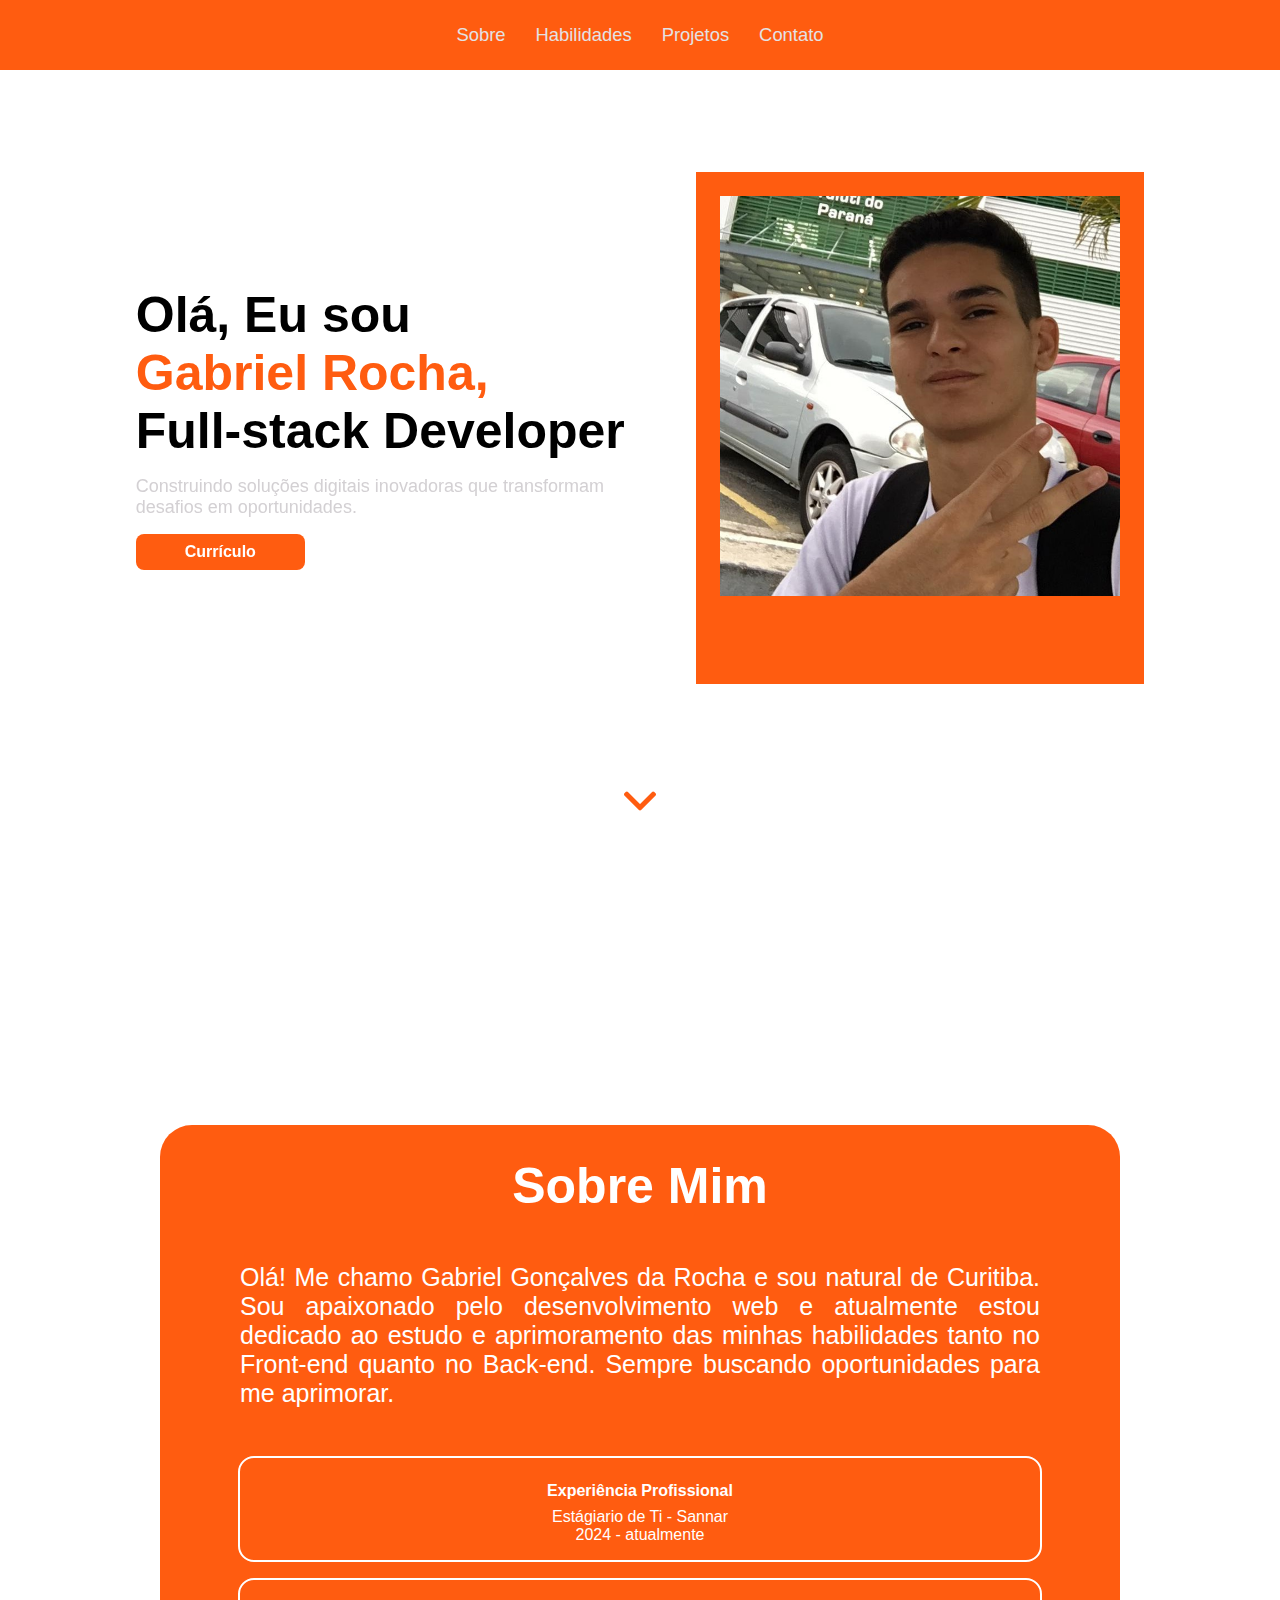
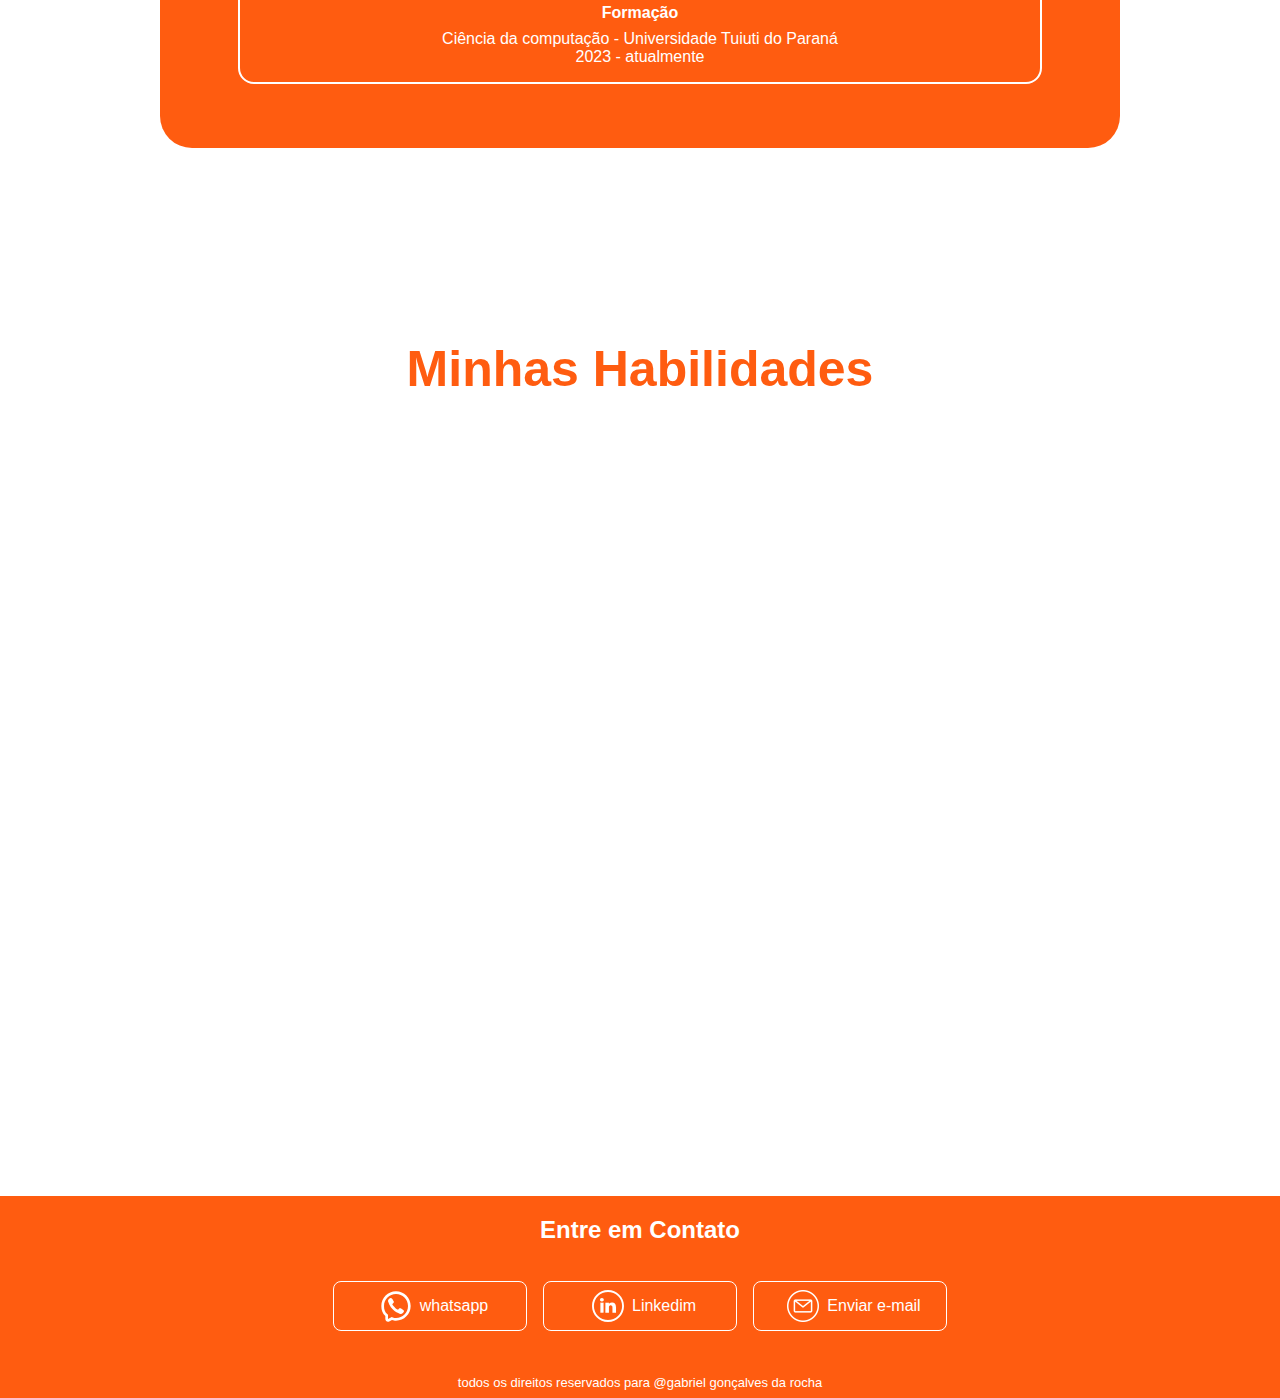
==== index.html @ 9dc2e562 "ajustes da div works-and-scholl" ====
<!DOCTYPE html>
<html lang="en">

<head>
  <meta charset="UTF-8" />
  <meta http-equiv="X-UA-Compatible" content="IE=edge" />
  <meta name="viewport" content="width=device-width, initial-scale=1.0" />

  <title>Gabriel Gonçalves da Rocha</title>
  <link rel="stylesheet" href="style.css" />
  <link href="https://unpkg.com/aos@2.3.1/dist/aos.css" rel="stylesheet">

</head>

<body>
  <header id="header" >
    <nav class="nav-bar">
      <div class="nav-list">
        <ul>
          <li class="nav-item"><a href="#about-container" class="nav-link"> Sobre </a></li>
          <li class="nav-item"><a href="#skils" class="nav-link"> Habilidades</a></li>
          <li class="nav-item"><a href="#myProjects" class="nav-link"> Projetos</a></li>
          <li class="nav-item"><a href="#contact" class="nav-link"> Contato</a></li>

        </ul>
      </div>

      <div class="mobile-menu-icon">
        <button onclick="menuShow()">
          <div class="mobile-menu-3lines">
            <div class="line1"></div>
            <div class="line2"></div>
            <div class="line3"></div>
          </div>
        </button>
      </div>
    </nav>

    <div class="mobile-menu">

      <ul>
        <li class="nav-item"><a href="#about-container" class="nav-link"> Sobre </a></li>
        <li class="nav-item"><a href="#skils" class="nav-link"> Habilidades</a></li>
        <li class="nav-item"><a href="#myProjects" class="nav-link"> Projetos</a></li>
        <li class="nav-item"><a href="#contact" class="nav-link"> Contato</a></li>

      </ul>
    </div>
  </header>

  <section class="apresentation">


    <div class="apresentation-text " data-aos="fade-right" data-aos-duration="3000">

      <div>
        <h1 class="hello">Olá, Eu sou</h1>
        <h1 class="name"> Gabriel Rocha,</h1>
        <h1 class="developer"> Full-stack Developer</h1>
        <div class="description">
          <p>
            Construindo soluções digitais inovadoras que transformam desafios em oportunidades.
          </p>
        </div>
        <a href="public/utils/Gabriel Gonçalves da Rocha.pdf" download="Gabriel Gonçalves da Rocha - Currículo.pdf">
        <button type="button" class="button-cv">Currículo </button>
        </a>
      </div>



    </div>

    <div class="apresentation-image" data-aos="fade-left" data-aos-duration="3000">
      <div class="picture-frame">
        <div class="frame">
        </div>
        <div class="picture">
          <img src="public/utils/foto.jpg" alt="minhaFoto">

        </div>
      </div>
    </div>


  </section>
  <div class="arrow-down">
    <span class="arrow">
      <a href="#about-container"> <img src="public/utils/arrow.png" alt="flecha baixo"></a>
    </span>
  </div>

  <section>

    <a name="about-container"></a>

    <div class="about-container">
      <div class="description-about">
        <h1>Sobre Mim</h1>

        <P>
          Olá! Me chamo Gabriel Gonçalves da Rocha e sou natural de Curitiba. Sou apaixonado pelo desenvolvimento web e
          atualmente estou dedicado ao estudo e aprimoramento das minhas habilidades tanto no Front-end quanto no
          Back-end. Sempre buscando oportunidades para me aprimorar.
        </P>



      </div>
      <div class="work-and-school-container">
        <div class="work-and-school">
          <h4>Experiência Profissional</h4>
          <p>Estágiario de Ti - Sannar</p>
          <p>2024 - atualmente</p>

        </div>
        <div class="work-and-school">
          <h4>Formação</h4>
          <p>Ciência da computação - Universidade Tuiuti do Paraná</p>
          <p>2023 - atualmente</p>
        </div>
      </div>
    </div>


  </section>

  <section class="skils-section">

    <h1>Minhas Habilidades</h1>
    <a name="skils"></a>

    <div class="skiks-container" data-aos="fade-up" data-aos-duration="3000">

      <div class="row">

        <div class="skils-card ">
          <img class="skils-img" src="public/htm-logo.svg" alt="imagem html">
          <p>
            HTML
          </p>
        </div>
        <div class="skils-card">
          <img class="skils-img" src="public/css-logo.svg" alt="imagem css">
          <p>
            CSS
          </p>
        </div>
        <div class="skils-card">
          <img class="skils-img" src="public/git-logo.svg" alt="imagem git">
          <p>
            GIT
          </p>
        </div>
      </div>
      <div class="row-more">
        <div class="skils-card">
          <img class="skils-img" src="public/bootstrap.svg" alt="imagem bootstrap">
          <p>
            BOOTSTRAP
          </p>
        </div>
        <div class="skils-card">
          <img class="skils-img" src="public/react.svg" alt="imagem react">
          <p>
            REACT
          </p>
        </div>
        <div class="skils-card">
          <img class="skils-img" src="public/aql.svg" alt="imagem sql">
          <p>
            SQL
          </p>
        </div>
        <div class="skils-card">
          <img class="skils-img" src="public/nextjs.svg" alt="imagem nextjs">
          <p>
            NEXTJS
          </p>
        </div>
      </div>
      <div class="row">
        <div class="skils-card">
          <img class="skils-img" src="public/node.svg" alt="imagem node">
          <p>
            NODE
          </p>
        </div>
        <div class="skils-card">
          <img class="skils-img" src="public/javascript.svg" alt="imagem javascript">
          <p>
            JAVASCRIPT
          </p>
        </div>
        <div class="skils-card">
          <img class="skils-img" src="public/typescript-logo.svg" alt="imagem typescript">
          <p>
            TYPESCRIPT
          </p>
        </div>

      </div>
    </div>

  </section>
  <a name="myProjects"></a>

  <section id="sectionProject" class="projects-section"  data-aos="fade-up" data-aos-duration="3000">
    <h1>Meus Projetos</h1>
  
  </section>

  <section class="contact-section">
    <div class="title-contact">
      <a name="contact"></a>

      <h2>Entre em Contato</h2>
    </div>
    <div class="contact-container">
  
        <div class="button-contact">
          <img class="contatc-img" src="public/contact/whatsapp.svg" alt="whatsapp logo">
          <a target="_blank" href="https://web.whatsapp.com/send?phone=5541997300357">whatsapp</a>

        </div>
        <div class="button-contact">
          <img class="contatc-img" src="public/contact/linkedim.svg" alt="linkedim logo">
          <a target="_blank" href="https://www.linkedin.com/in/gabriel-gon%C3%A7alves-da-rocha-64a01a272/">Linkedim</a>

        </div>
        <div class="button-contact">
          <img class="contatc-img" src="public/contact/email.png" alt="email logo">
          <a target="_blank" href="mailto:gabrielgrocha2023@gmail.com.br">Enviar e-mail</a>

        </div>
    </div>
  </section>


  <foote class="footer">
      <p>todos os direitos reservados para @gabriel gonçalves da rocha</p>


    </footer>

    <script src="./script.js"></script>
    <script src="https://unpkg.com/aos@2.3.1/dist/aos.js"></script>
    <script>
      AOS.init();
    </script>
    </div>
</body>

</html>
---- style.css ----
:root {
  --primary-color-orange: #ff5c10;
  --second-color-white: #fff;
  --thirty-color-gray: #e4e2e4;
  --fourth-color-black: #000000;
}

* {
  padding: 0;
  margin: 0;
}

body {
  background-color: var(--second-color-white);
  font-family: "Roboto", sans-serif;
  display: flex;
  flex-direction: column;
  justify-content: center;
}

header {
  background-color: var(--primary-color-orange);
}
.nav-bar {
  display: flex;
  justify-content: center;
  padding: 1.5rem 6rem;
}

.nav-list {
  display: flex;
  align-items: center;
}

.nav-list ul {
  display: flex;
  justify-content: center;
  list-style: none;
}

.nav-item {
  margin: 0 15px;
}

.nav-link {
  text-decoration: none;
  font-size: 1.15rem;
  color: var(--thirty-color-gray);
  font-weight: 400;
  transition: 0.5s;
}

.nav-link:hover {
  color: var(--second-color-white);
}

.mobile-menu-icon {
  display: none;
}

.mobile-menu {
  display: none;
  position: absolute;
  background-color: var(--primary-color-orange);
  width: 100%;
  z-index: 1;
}

.mobile-menu-3lines {
  cursor: pointer;
}

.mobile-menu-3lines div {
  width: 32px;
  height: 2px;
  background: var(--thirty-color-gray);
  margin: 8px;
  transition: 0.3s;
}

@media screen and (max-width: 850px) {
  .nav-bar {
    padding: 1.5rem 4rem;
  }
  .nav-item {
    display: none;
  }
  .login-button {
    display: none;
  }
  .mobile-menu-icon {
    display: block;
  }
  .mobile-menu-icon button {
    background-color: transparent;
    border: none;
    cursor: pointer;
  }
  .mobile-menu ul {
    display: flex;
    flex-direction: column;
    text-align: center;
    justify-content: center;
    padding-bottom: 1rem;
  }
  .mobile-menu .nav-item {
    display: block;
    padding-top: 1.2rem;
  }
  .mobile-menu .login-button {
    display: block;
    padding: 1rem 2rem;
  }
  .mobile-menu .login-button button {
    width: 100%;
  }
  .open {
    display: block;
  }
}

.apresentation {
  height: 75vh;
  display: flex;
  justify-content: space-around;
  padding: 20px;
  margin: 0 5rem;
}

.apresentation-text {
  display: flex;
  flex-direction: column;
  justify-content: center;
  align-items: center;
  color: var(--fourth-color-black);
}

.hello {
  font-size: 80px;
}

.name {
  font-size: 80px;
  color: var(--primary-color-orange);
}

.developer {
  font-size: 80px;
}

.description {
  margin-top: 1rem;
  width: 100%;
  color: #d3d0d3;
  font-size: large;
  
}

.button-cv {
  padding: 0.5rem 3rem;
  border-radius: 0.5rem;
  color: var(--second-color-white);
  background-color: var(--primary-color-orange);
  transition: 0.5s;
  margin-top: 1rem;
  font-size: medium;
  font-weight: bold;
  border: 1px solid transparent;
}

.button-cv:hover {
  background-color: var(--second-color-white);
  color: var(--primary-color-orange);
  border: 1px solid var(--primary-color-orange);
}

.apresentation-image {
  display: flex;
  justify-content: center;
}
.picture-frame {
  display: flex;
  flex-direction: column;
  justify-content: center;
  align-items: center;
}

.frame {
  background-color: var(--primary-color-orange);
  height: 37rem;
  width: 33rem;
}

.picture {
  height: 30rem;
  width: 30rem;
  position: absolute;
  background-color: var(--second-color-white);
  z-index: 0;
  margin-bottom: 4rem;
}

.picture > img {
  width: 100%;
  height: 100%; /* A altura da imagem é ajustada automaticamente */

}

.arrow-down {
  width: 100%;
  height: 20vh;
  text-align: center;
}

.arrow {
  color: var(--primary-color-orange);
  padding: 1rem;
  border-radius: 50%;
  animation-name: arrowdown;
  position: relative;
  animation-duration: 1s;
  animation-timing-function: ease-in-out;
  animation-iteration-count: infinite;
  animation-direction: alternate;
}

@keyframes arrowdown {
  0% {
    top: 0px;
  }
  100% {
    top: 20px;
  }
}

.arrow > a > img {
  width: 32px;
}

.about-container {
  display: flex;
  flex-direction: column;
  justify-content: center;
  align-items: center;
  background-color: var(--primary-color-orange);
  margin: 10rem;
  border-radius: 2rem;
}

.description-about {
  display: flex;
  flex-direction: column;
  height: 50%;
  font-size: 25px;
  color: var(--second-color-white);
}

.description-about > h1 {
  padding: 2rem 0;
  text-align: center;
}

.description-about > p {
  padding: 1rem 5rem;
  text-align: justify;
}

.work-and-school-container {
  display: flex;
  width: 100%;
  padding: 1rem;
  margin: 1rem 0 2rem 0;
  justify-content: space-evenly;
  align-items: center;
}

.work-and-school {
  border: 2px solid var(--second-color-white);
  padding: 1rem;
  border-radius: 1rem;
  color: var(--second-color-white);
  width: 40%;
}

.work-and-school > h4 {
  text-align: center;
  padding: 0.5rem;
}

.work-and-school > p {
  text-align: center;
}


.skils-section {
  display: flex;
  flex-direction: column;
  justify-content: center;
  align-items: center;
  font-size: 25px;
  margin-top: 2rem;
}

.skils-section > h1 {
  color: var(--primary-color-orange);
}
.skiks-container {
  display: flex;
  padding: 3rem;
  flex-direction: column;
  justify-content: center;
  align-items: center;
  margin-right: 5rem;
  margin-top: 1rem;
}

.row {
  display: flex;
  margin-left: 5rem;
}

.row-more {
  display: flex;
  margin-left: 5rem;
}

.skils-card {
  color: var(--primary-color-orange);
  border-radius: 1rem;
  margin: 1rem;
  padding: 1rem;
  display: flex;
  width: 15rem;
  border: 1px solid var(--primary-color-orange);
  font-weight: bold;
  align-items: center;
  justify-content: center;
}
.skils-img {
  margin-right: 0.5rem;
  width: 64px;
}

.projects-section {
  margin: 10rem;
  display: flex;
  flex-direction: column;
  align-items: center;
}

.projects-section > h1 {
  color: var(--primary-color-orange);
  font-size: 35px;
}

.container-projects-wrap {
  display: flex;
  justify-content: center;
  flex-wrap: wrap;
  margin: 1rem 5rem;
}

.projects-container {
  display: flex;
  justify-content: center;
  align-items: center;
  margin: 2rem;
    border: 1px solid var(--primary-color-orange);
    border-radius: 1rem;

}
.card-project {
  height: 30rem;
  width: 25rem;
  flex-direction: column;
  display: flex;
  justify-content: space-around;
  align-items: center;
}

.container-img-project {
  background-color: #ff5c10;
  border-radius: 1rem;
  min-height: 40%;
  max-height: 40%;
  width: 90%;
  display: flex;
  justify-content: center;
  align-items: center;

}
.container-img-project > img {
  width: 97%;
  height: 97%;
  border-radius:1rem ;
}

.project-description {
  display: flex;
  flex-direction: column;
  justify-content: center;
  align-items: center;
  text-align: center;
}

.project-description > p {
  padding: 1rem 1.5rem;
  text-align: justify;

}

.button-container {
  display: flex;
}

.button-project {
  padding: 0.5rem 1rem;
  width: 5rem;
  white-space: nowrap;
  margin: 0.5rem;
  color: var(--second-color-white);
  background-color: var(--primary-color-orange);
  border-radius: 0.5rem;
  transition: 0.5s;
  border: 1px solid transparent;
}

.button-project:hover {
  background-color: var(--second-color-white);
  border: 1px solid var(--primary-color-orange);
  color: var(--primary-color-orange);
}

.contact-section {
  background-color: var(--primary-color-orange);
  height: 19vh;
  display: flex;
  flex-direction: column;
  justify-content: space-evenly;
  align-items: center;
}

.title-contact {
  color: var(--second-color-white);
}

.contact-container {
  display: flex;
  margin: 0.5rem 0;
}

.contatc-img {
  width: 32px;
  margin: 0 0.5rem;
}

.button-contact {
  display: flex;
  align-items: center;
  justify-content: center;
  padding: 0.5rem 1rem;
  width: 10rem;
  margin: 0.5rem;
  border-radius: 0.5rem;
  transition: 0.5s;
  border: 1px solid var(--second-color-white);
}

.button-contact > a {
  color: var(--second-color-white);
  font-size: medium;
  text-decoration: none;
}
.button-contact > a:hover {
  color: var(--second-color-white);
  text-decoration: underline;
}

.footer {
  color: var(--second-color-white);
  font-size: small;
  background-color: var(--primary-color-orange);
  text-align: center;
}
.footer > p {
  margin: 0.5rem;
}

@media (max-width: 1550px) {
  .hello {
    font-size: 50px;
  }

  .name {
    font-size: 50px;
  }

  .developer {
    font-size: 50px;
  }
  .description {
    width: 30rem;
  }

  .frame {
    height: 32rem;
    width: 28rem;
  }

  .picture {
    height: 25rem;
    width: 25rem;
  }
}

@media (max-width: 1400px) {
  .work-and-school-container {
    flex-direction: column;
  }
  .work-and-school {
    margin: 0 5rem 1rem 5rem;
    width: 80%;
  }

  .skils-card {
    width: 12rem;
    font-size: 25px;
  }
  .skils-img {
    width: 32px;
  }
}

@media (max-width: 1250px) {
  .hello {
    font-size: 40px;
  }

  .name {
    font-size: 40px;
  }

  .developer {
    font-size: 40px;
  }
  .description {
    width: 25rem;
  }

  .frame {
    height: 27rem;
    width: 23rem;
  }

  .picture {
    height: 20rem;
    width: 20rem;
  }

  .button_cv {
    padding: 0.5rem 2rem;
  }
  .skiks-container {
    padding: 0.5rem;
  }

  .skils-card {
    width: 10rem;
    font-size: 20px;
  }
  .skils-img {
    width: 32px;
  }
  .projects-section {
    margin: 10rem 2rem;
  }
}

@media (max-width: 1050px) {
  .frame {
    height: 22rem;
    width: 18rem;
  }

  .picture {
    height: 15rem;
    width: 15rem;
  }

  .hello {
    font-size: 30px;
  }

  .name {
    font-size: 30px;
  }

  .developer {
    font-size: 30px;
  }

  .description {
    font-size: 15px;
    width: 19rem;
  }

  .description-about > p {
    font-size: 20px;
  }

  .skiks-container {
    padding: 0;
  }
  .skils-card {
    width: 8rem;
    font-size: 15px;
  }
  .skils-img {
    width: 32px;
  }
}

@media (max-width: 850px) {
  .apresentation {
    flex-direction: column-reverse;
    justify-content: flex-end;
    align-items: center;
  }
  .apresentation-image {
    margin-bottom: 3rem;
    margin-left: 0rem;
  }
  .apresentation-text {
    text-align: center;
  }

  .frame {
    height: 22rem;
    width: 18rem;
  }

  .picture {
    height: 15rem;
    width: 15rem;
  }

  .hello {
    font-size: 40px;
  }

  .name {
    font-size: 40px;
  }

  .developer {
    font-size: 40px;
  }

  .description {
    width: 25rem;
  }

  .description-about {
    font-size: 18px;
  }

  .about-container {
    margin: 3rem;
  }

  .skiks-container {
    margin-right: 0;
    width: 80%;
    flex-direction: row;
  }
  .row {
    flex-direction: column;
    margin: 0;
  }

  .row-more {
    flex-direction: column;
    margin: 0;
  }
}

@media (max-width: 650px) {
  .description-about > p {
    font-size: 15px;
  }

  .work-and-school > p {
    font-size: 15px;
  }
  .skils-section > h1 {
    font-size: 25px;
  }

  .skils-card {
    width: 6rem;
    font-size: 12px;
  }

  .container-projects-wrap {
    margin: 0;
  }

  .contact-section {
    height: auto;
  }

  .title-contact {
    margin-top: 1rem;

    color: var(--second-color-white);
  }
  .contact-container {
    flex-direction: column;
  }
}

@media (max-width: 500px) {
  .frame {
    height: 19rem;
    width: 15rem;
  }

  .picture {
    height: 12rem;
    width: 12rem;
  }

  .hello {
    font-size: 30px;
  }

  .name {
    font-size: 30px;
  }

  .developer {
    font-size: 30px;
  }

  .description-about > p {
    padding: 1rem 2rem;
  }

  .work-and-school {
    margin: 0 1rem 1rem 1rem;
  }
  .work-and-school > p {
    font-size: 12px;
  }
  .work-and-school > h4 {
    font-size: 12px;
  }
  .skiks-container {
    padding: 0;
    flex-direction: column;
  }
  .skils-card {
    justify-content: flex-start;
    margin: 0.5rem;
    width: 15rem;
    font-size: 15px;
  }
  .skils-img {
    width: 32px;
  }
  
  .projects-section > h1 {
    font-size: 25px;
  }
  
  .projects-container {
    margin: 1rem;
    height: 35rem;

  }
  .project-description  {
    margin: 0.5rem;
  }
  .project-description > p {
    font-size: 15px;

  }
  .card-project {
    height: 20rem;
    width: 15rem;
  }


  .button-container {
    flex-direction: column;
  }

  .button-project {
    width: 10rem;
    white-space: normal;
  }
}

@media (max-width: 420px) {
  .apresentation {
    height: 75vh;
  }
  .apresentation-image {
    margin-bottom: 3rem;
    margin-left: 0rem;
  }

  .frame {
    height: 17rem;
    width: 13rem;
  }

  .picture {
    height: 10rem;
    width: 10rem;
  }

  .hello {
    font-size: 20px;
  }

  .name {
    font-size: 20px;
  }

  .developer {
    font-size: 20px;
  }

  .description {
    font-size: small;
    width: 15rem;
  }

  .button_cv {
    padding: 0.5rem 1rem;
  }
  .description-about > p {
    padding: 1rem 2rem;
    font-size: 10px;
  }
  .description-about > h1 {
    font-size: 20px;
    padding: 1rem 0 0.5rem 0;
  }
  .work-and-school-container {
    margin: 0;
  }
  .work-and-school {
    margin: 0 1rem 1rem 1rem;
    width: 70%;
  }
  .work-and-school > p {
    font-size: 10px;
  }
  .work-and-school > h4 {
    font-size: 12px;
  }

  .skils-section > h1 {
    font-size: 20px;
  }
  .skils-card {
    margin: 0.5rem 0.8rem;
    width: 10rem;
    font-size: 15px;
  }
}

@media (min-height: 700px) and (max-width: 480px) {
  .apresentation {
    justify-content: center;
  }
}

/* Estilos para a barra de rolagem */
::-webkit-scrollbar {
  width: 10px; /* Largura da barra de rolagem */
}

/* Estilo da trilha da barra de rolagem */
::-webkit-scrollbar-track {
  background: transparent; /* Cor de fundo da trilha */
}

/* Estilo do botão (alça) da barra de rolagem */
::-webkit-scrollbar-thumb {
  background: var(--primary-color-orange); /* Cor do botão da barra de rolagem */
}
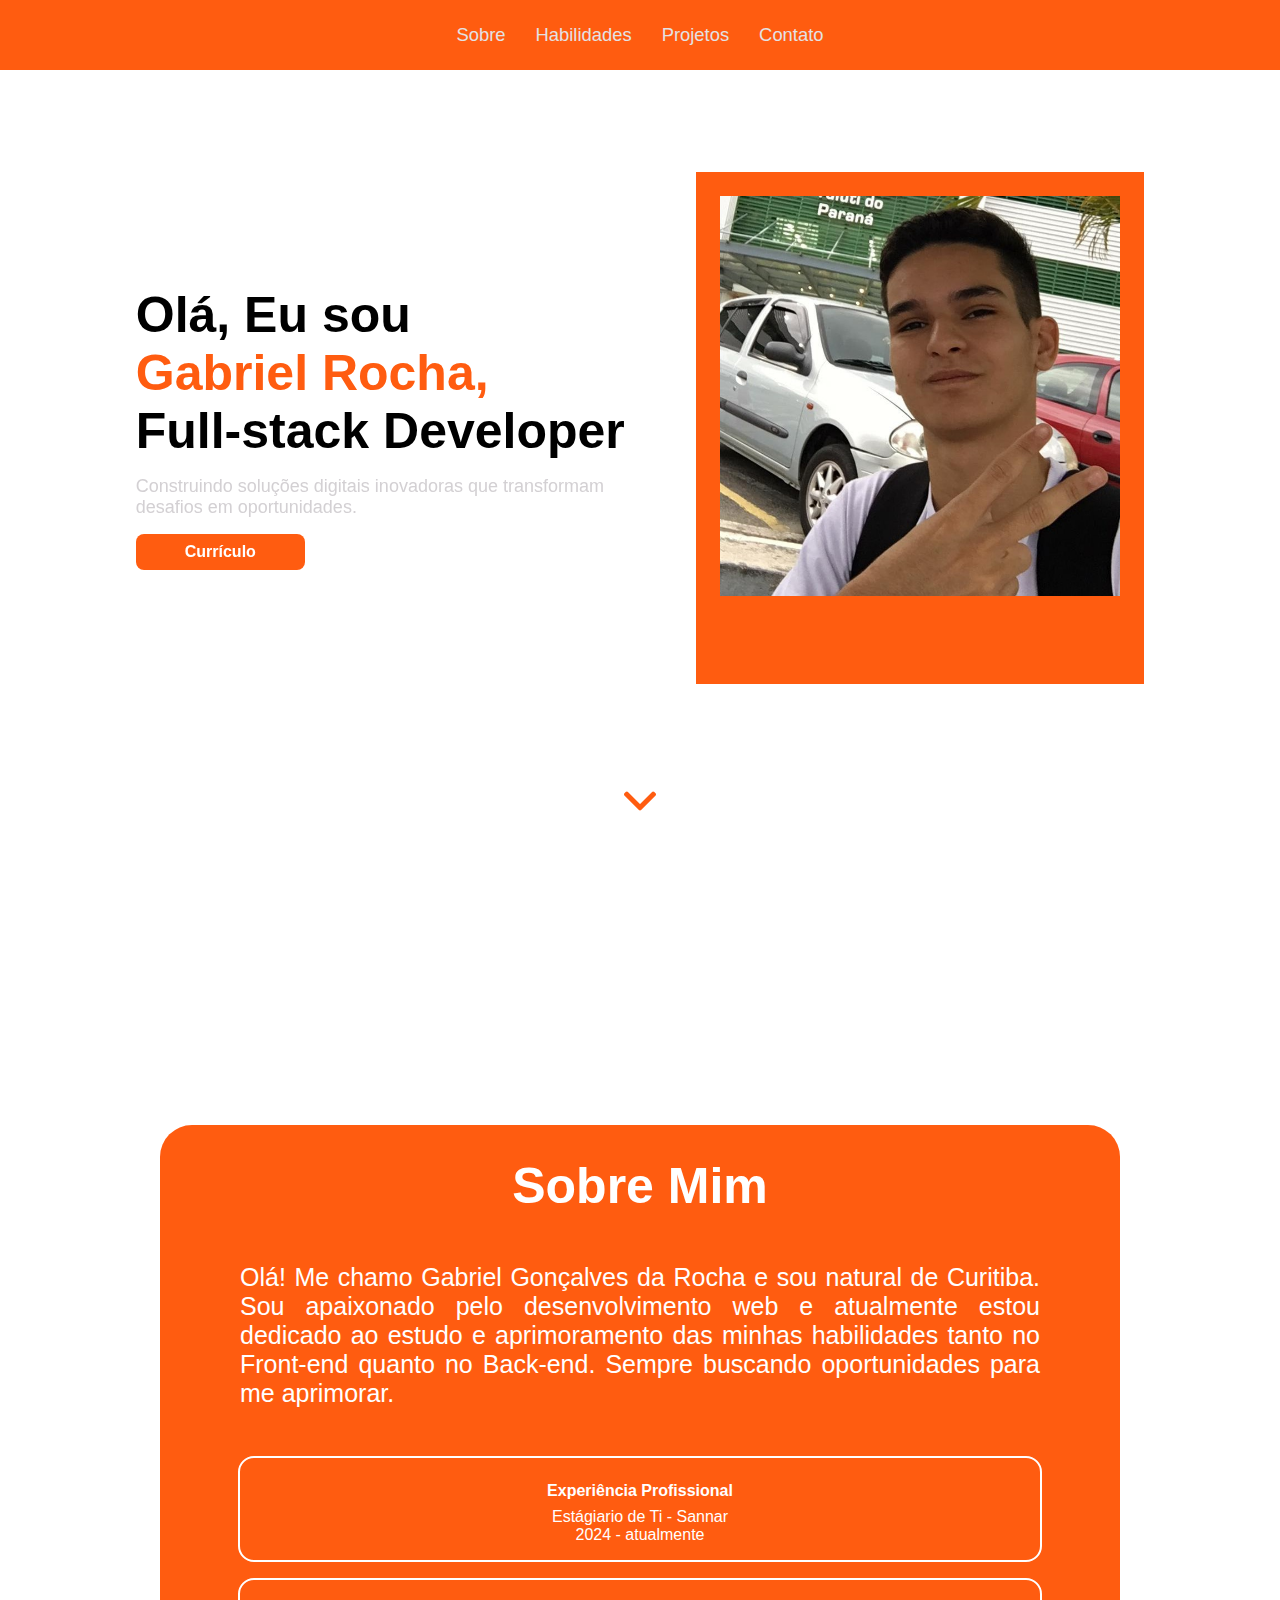
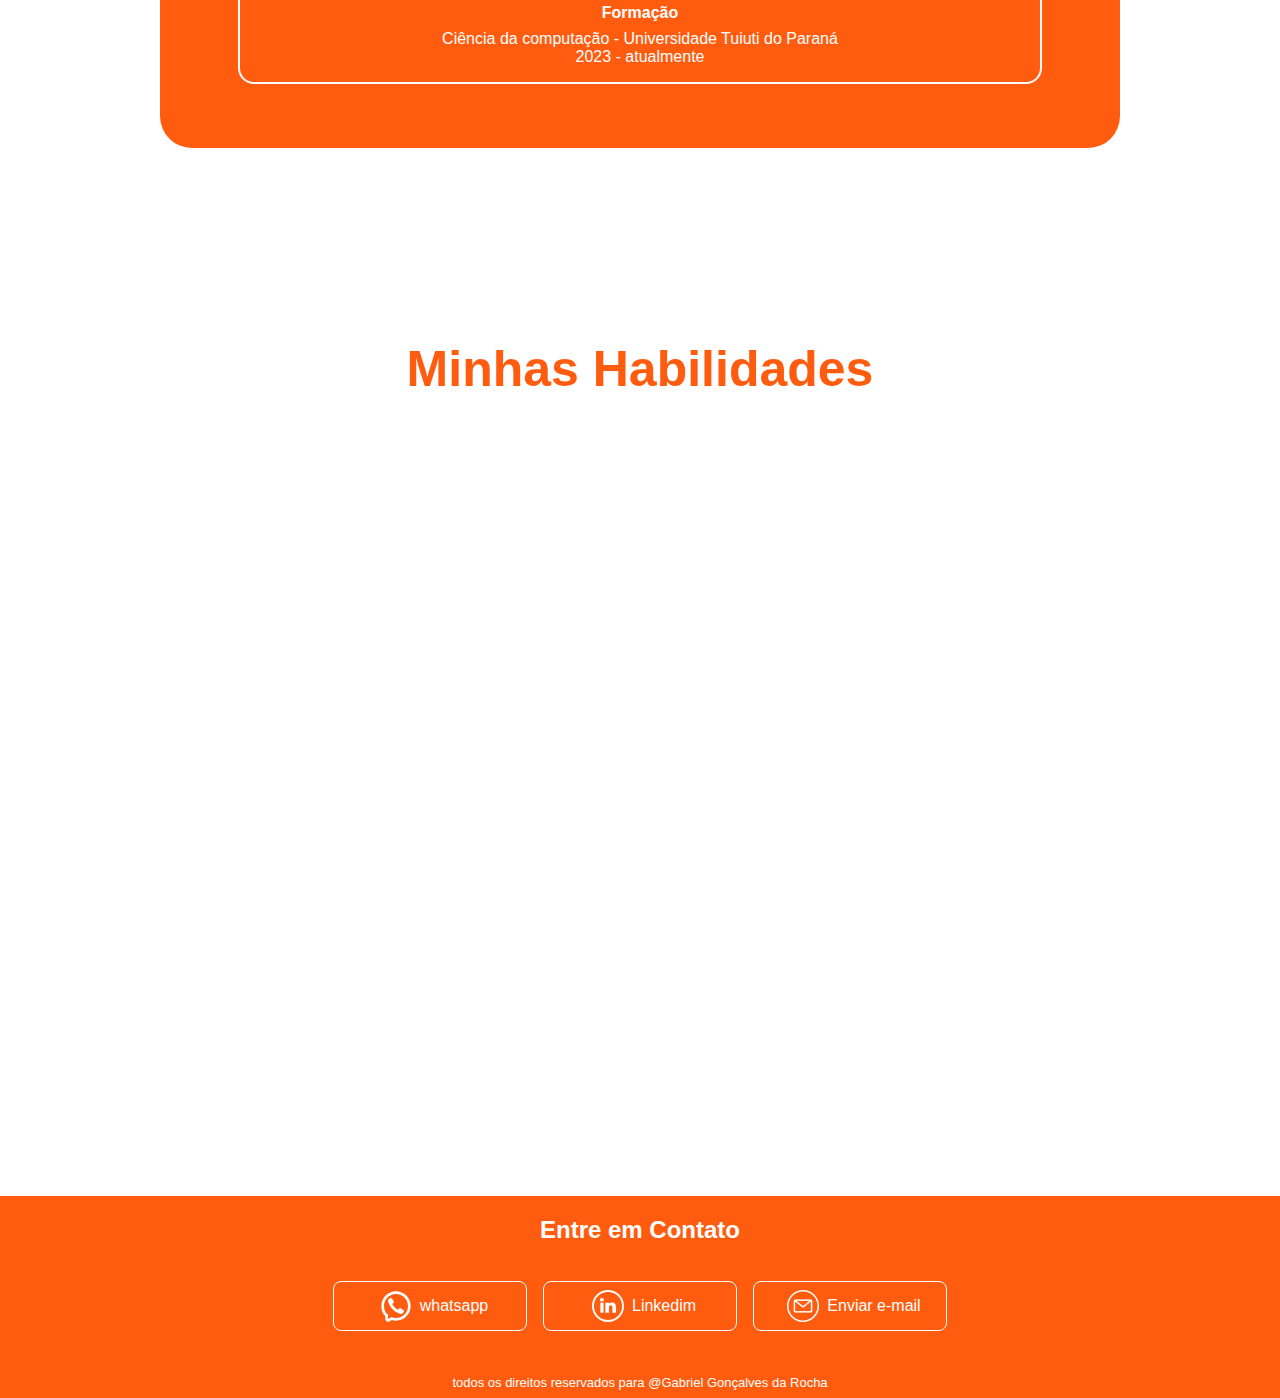
==== commit 0c01226d: "ajustes footer" ====
--- a/index.html
+++ b/index.html
@@ -238,7 +238,7 @@
 
 
   <foote class="footer">
-      <p>todos os direitos reservados para @gabriel gonçalves da rocha</p>
+      <p>todos os direitos reservados para @Gabriel Gonçalves da Rocha</p>
 
 
     </footer>
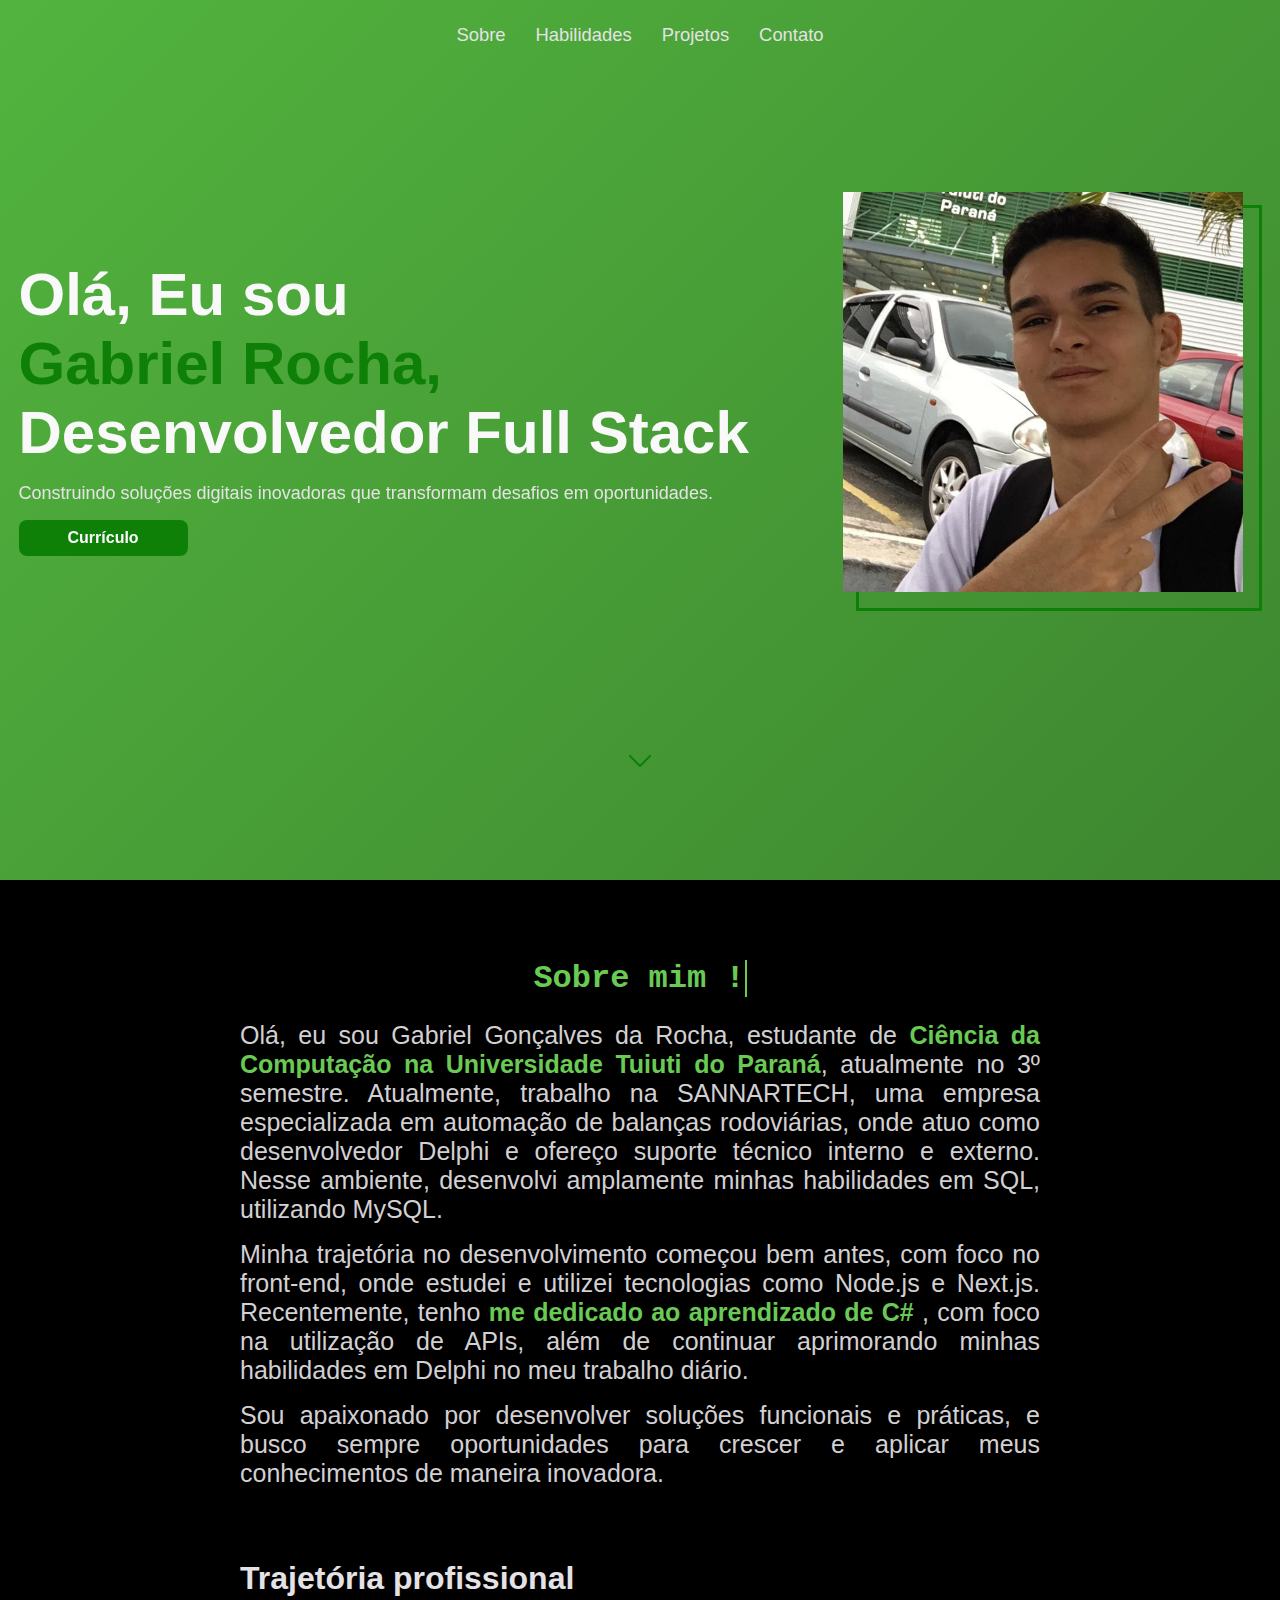
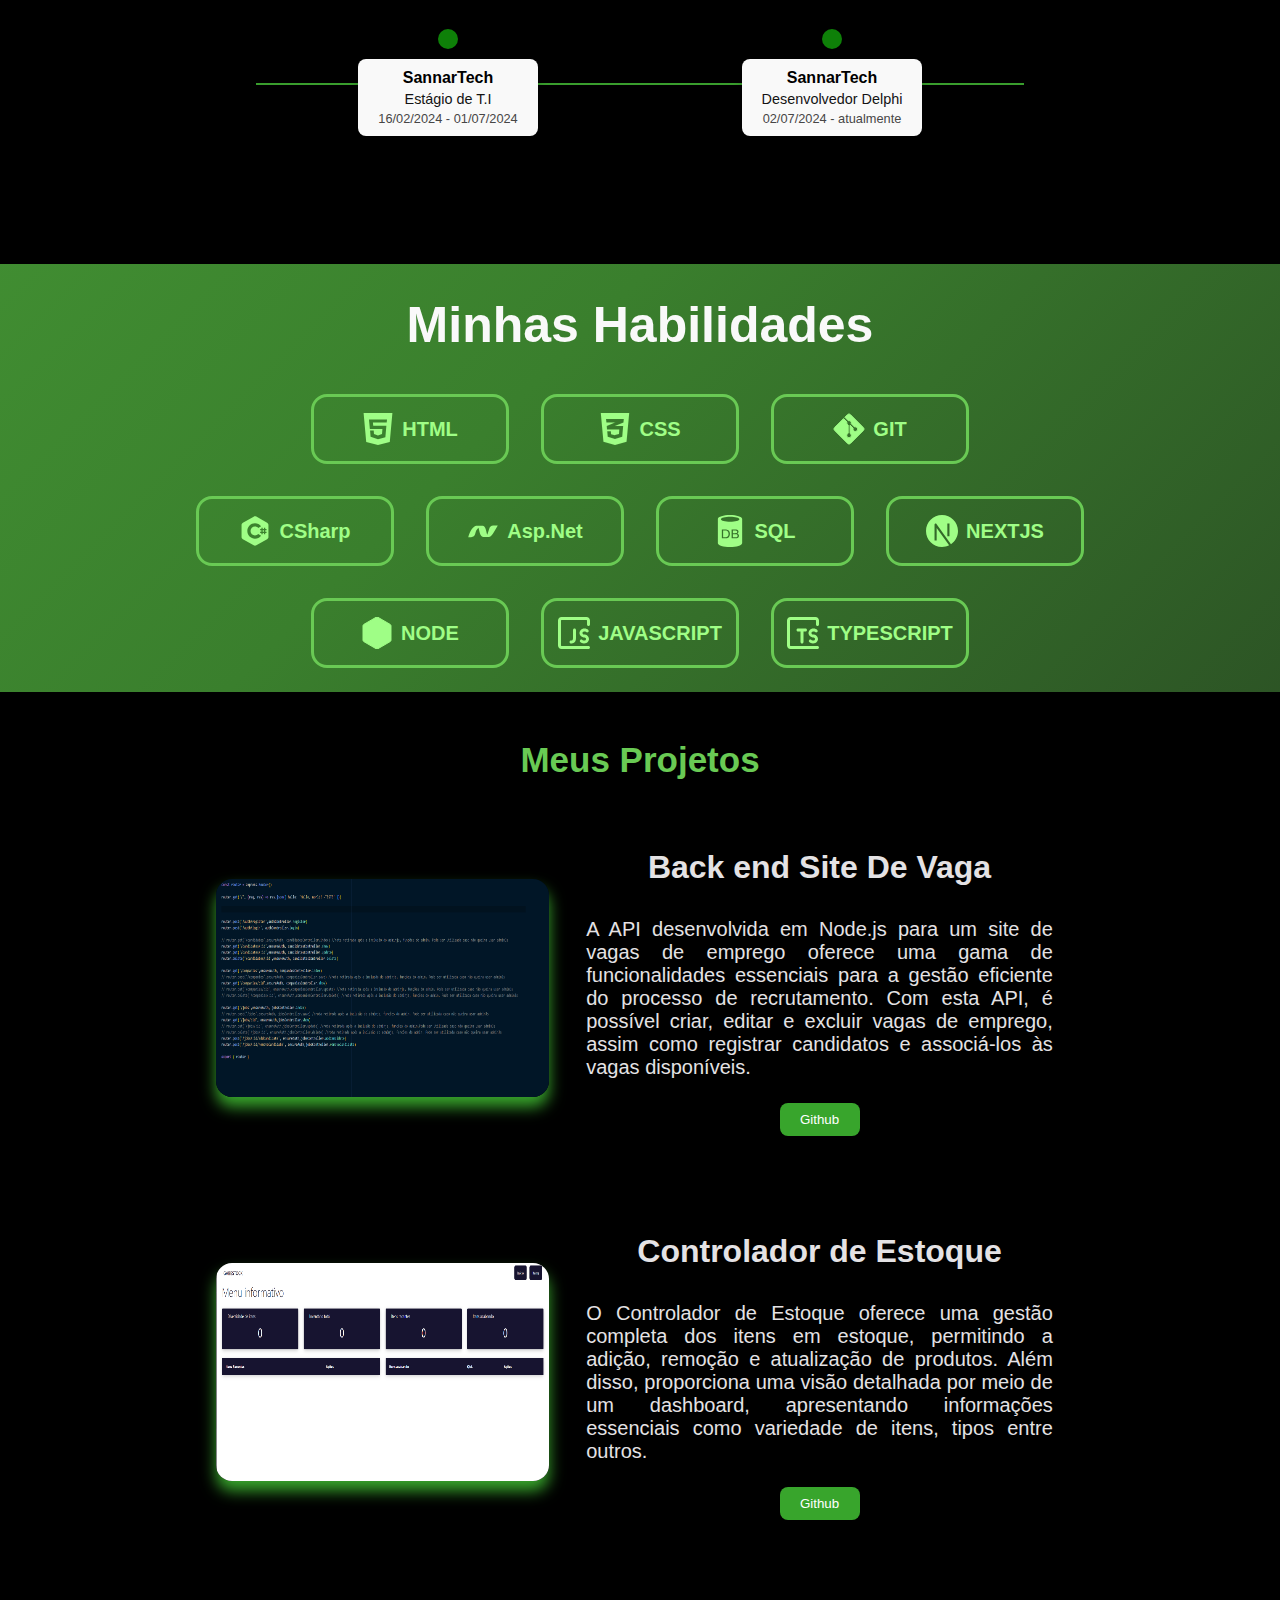
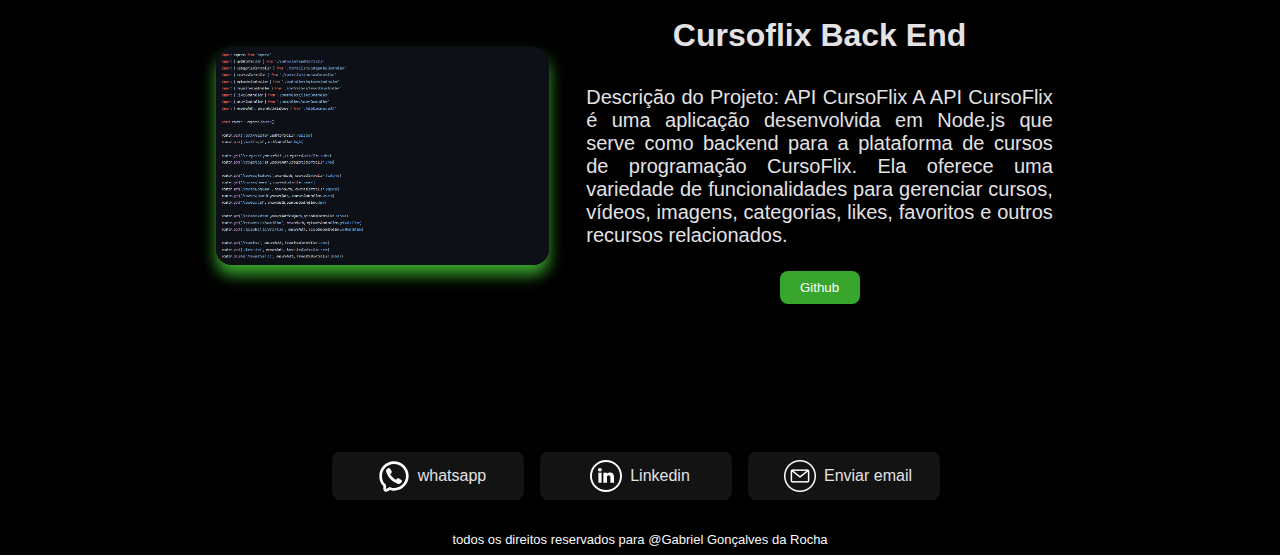
==== commit 58390e62: "general update" ====
--- a/index.html
+++ b/index.html
@@ -7,34 +7,38 @@
   <meta name="viewport" content="width=device-width, initial-scale=1.0" />
 
   <title>Gabriel Gonçalves da Rocha</title>
+
   <link rel="stylesheet" href="style.css" />
   <link href="https://unpkg.com/aos@2.3.1/dist/aos.css" rel="stylesheet">
-
+ 
 </head>
 
 <body>
   <header id="header" >
-    <nav class="nav-bar">
-      <div class="nav-list">
-        <ul>
-          <li class="nav-item"><a href="#about-container" class="nav-link"> Sobre </a></li>
-          <li class="nav-item"><a href="#skils" class="nav-link"> Habilidades</a></li>
-          <li class="nav-item"><a href="#myProjects" class="nav-link"> Projetos</a></li>
-          <li class="nav-item"><a href="#contact" class="nav-link"> Contato</a></li>
-
-        </ul>
-      </div>
-
-      <div class="mobile-menu-icon">
-        <button onclick="menuShow()">
-          <div class="mobile-menu-3lines">
-            <div class="line1"></div>
-            <div class="line2"></div>
-            <div class="line3"></div>
-          </div>
-        </button>
-      </div>
-    </nav>
+    <div class="header-container">
+      <nav class="nav-bar">
+        <div class="nav-list">
+          <ul>
+            <li class="nav-item"><a href="#about-container" class="nav-link"> Sobre </a></li>
+            <li class="nav-item"><a href="#skils" class="nav-link"> Habilidades</a></li>
+            <li class="nav-item"><a href="#myProjects" class="nav-link"> Projetos</a></li>
+            <li class="nav-item"><a href="#contact" class="nav-link"> Contato</a></li>
+  
+          </ul>
+        </div>
+  
+        <div class="mobile-menu-icon">
+          <button onclick="menuShow()">
+            <div class="mobile-menu-3lines">
+              <div class="line1"></div>
+              <div class="line2"></div>
+              <div class="line3"></div>
+            </div>
+          </button>
+        </div>
+      </nav>
+    </div>
+    
 
     <div class="mobile-menu">
 
@@ -54,9 +58,9 @@
     <div class="apresentation-text " data-aos="fade-right" data-aos-duration="3000">
 
       <div>
-        <h1 class="hello">Olá, Eu sou</h1>
+        <h1 class="hello">Olá, Eu sou </h1>
         <h1 class="name"> Gabriel Rocha,</h1>
-        <h1 class="developer"> Full-stack Developer</h1>
+        <h1 class="developer"> Desenvolvedor Full Stack </h1>
         <div class="description">
           <p>
             Construindo soluções digitais inovadoras que transformam desafios em oportunidades.
@@ -90,52 +94,92 @@
     </span>
   </div>
 
-  <section>
+  <section class="about-section">
 
     <a name="about-container"></a>
 
     <div class="about-container">
       <div class="description-about">
-        <h1>Sobre Mim</h1>
-
-        <P>
-          Olá! Me chamo Gabriel Gonçalves da Rocha e sou natural de Curitiba. Sou apaixonado pelo desenvolvimento web e
-          atualmente estou dedicado ao estudo e aprimoramento das minhas habilidades tanto no Front-end quanto no
-          Back-end. Sempre buscando oportunidades para me aprimorar.
-        </P>
+        <div class="typing-container">
+          <div class="typing-effect">
+            <h1>Sobre mim !</h1>
+          </div>
+        </div>
+          <p>
+            Olá, eu sou Gabriel Gonçalves da Rocha, estudante de <strong>Ciência da Computação na Universidade Tuiuti do Paraná</strong>, 
+            atualmente no 3º semestre. Atualmente, trabalho na SANNARTECH, uma empresa especializada em automação de balanças rodoviárias,
+            onde atuo como desenvolvedor Delphi e ofereço suporte técnico interno e externo. Nesse ambiente, desenvolvi amplamente minhas habilidades em SQL, 
+            utilizando MySQL.
+          </p>
+          <p>
+            Minha trajetória no desenvolvimento começou bem antes, com foco no front-end, onde estudei e utilizei tecnologias como Node.js
+            e Next.js. Recentemente, tenho <strong>me dedicado ao aprendizado de C#</strong> , com foco na utilização de APIs, 
+            além de continuar aprimorando minhas habilidades em Delphi no meu trabalho diário.
+          </p>
+          <p>
+            Sou apaixonado por desenvolver soluções funcionais e práticas, e busco sempre oportunidades para crescer e 
+            aplicar meus conhecimentos de maneira inovadora.
+          </p>
 
 
 
       </div>
       <div class="work-and-school-container">
-        <div class="work-and-school">
+        <div class="work-and-school-professional">
+          <h1>Trajetória profissional</h1>
+
+        </div>
+        <div class="timeline">
+          <div class="timeline-item">
+            <div class="timeline-point"></div>
+            <div class="timeline-text">
+              <p class="company-name">SannarTech </p>
+              <p class="position">Estágio de T.I</p>
+              <p class="period">16/02/2024 - 01/07/2024</p>
+            </div>
+          </div>
+          <div class="timeline-item">
+            <div class="timeline-point"></div>
+            <div class="timeline-text">
+              <p class="company-name">SannarTech </p>
+              <p class="position">Desenvolvedor Delphi</p>
+              <p class="period">02/07/2024 - atualmente</p>
+            </div>
+          </div>
+        </div>
+        
+        
+        <!-- <div class="work-and-school">
           <h4>Experiência Profissional</h4>
-          <p>Estágiario de Ti - Sannar</p>
-          <p>2024 - atualmente</p>
-
-        </div>
+          <p>Estágiario de Ti - SannarTech Soluções Tecnológicas</p>
+          <p>16/02/2024 - 01/07/2024</p>
+          <br />
+          <p>Desenvolvedor Delphi - SannarTech Soluções Tecnológicas</p>
+          <p>02/07/2024 - atualmente</p>
+        </div>
+        
         <div class="work-and-school">
           <h4>Formação</h4>
           <p>Ciência da computação - Universidade Tuiuti do Paraná</p>
           <p>2023 - atualmente</p>
-        </div>
-      </div>
-    </div>
-
-
-  </section>
+        </div> -->
+      </div>
+    </div>
+
+
+  </section>
+  <a name="skils"></a>
 
   <section class="skils-section">
 
     <h1>Minhas Habilidades</h1>
-    <a name="skils"></a>
-
-    <div class="skiks-container" data-aos="fade-up" data-aos-duration="3000">
+    
+    <div class="skiks-container" >
 
       <div class="row">
 
         <div class="skils-card ">
-          <img class="skils-img" src="public/htm-logo.svg" alt="imagem html">
+          <img class="skils-img" src="public/html-logo.svg" alt="imagem html">
           <p>
             HTML
           </p>
@@ -155,25 +199,25 @@
       </div>
       <div class="row-more">
         <div class="skils-card">
-          <img class="skils-img" src="public/bootstrap.svg" alt="imagem bootstrap">
-          <p>
-            BOOTSTRAP
-          </p>
-        </div>
-        <div class="skils-card">
-          <img class="skils-img" src="public/react.svg" alt="imagem react">
-          <p>
-            REACT
-          </p>
-        </div>
-        <div class="skils-card">
-          <img class="skils-img" src="public/aql.svg" alt="imagem sql">
+          <img class="skils-img" src="public/csharp-logo.svg" alt="imagem bootstrap">
+          <p>
+            CSharp
+          </p>
+        </div>
+        <div class="skils-card">
+          <img class="skils-img" src="public/dotnet-logo.svg" alt="imagem react">
+          <p>
+            Asp.Net
+          </p>
+        </div>
+        <div class="skils-card">
+          <img class="skils-img" src="public/db-logo.svg" alt="imagem sql">
           <p>
             SQL
           </p>
         </div>
         <div class="skils-card">
-          <img class="skils-img" src="public/nextjs.svg" alt="imagem nextjs">
+          <img class="skils-img" src="public/nextjs-logo.svg" alt="imagem nextjs">
           <p>
             NEXTJS
           </p>
@@ -181,13 +225,13 @@
       </div>
       <div class="row">
         <div class="skils-card">
-          <img class="skils-img" src="public/node.svg" alt="imagem node">
+          <img class="skils-img" src="public/node-logo.svg" alt="imagem node">
           <p>
             NODE
           </p>
         </div>
         <div class="skils-card">
-          <img class="skils-img" src="public/javascript.svg" alt="imagem javascript">
+          <img class="skils-img" src="public/javascript-logo.svg" alt="imagem javascript">
           <p>
             JAVASCRIPT
           </p>
@@ -203,48 +247,104 @@
     </div>
 
   </section>
-  <a name="myProjects"></a>
-
-  <section id="sectionProject" class="projects-section"  data-aos="fade-up" data-aos-duration="3000">
+
+  <section class="projects-section"  > 
+    <a name="myProjects"></a>
+
     <h1>Meus Projetos</h1>
-  
+    
+
+    <div class="projects-container" >
+      <div class="card-project" >
+        <div class="container-img-project">
+          <img src="./public/imageProject/Back-end-Site-De-Vaga.png" alt="">
+        </div>
+        <div class="project-description">
+          <h1>Back end Site De Vaga</h1>
+          <p>A API desenvolvida em Node.js para um site de vagas de emprego oferece uma gama de funcionalidades essenciais para a gestão eficiente do processo de recrutamento. Com esta API, é possível criar, editar e excluir vagas de emprego, assim como registrar candidatos e associá-los às vagas disponíveis.</p>
+          <a href="https://github.com/GabrielR0cha/Back-end-Site-De-Vaga"> <button class="button-project">Github</button></a></button>
+
+        </div>
+      </div>
+
+      <div class="card-project" >
+        <div class="container-img-project">
+          <img src="./public/imageProject/Controlador-de-Estoque.png" alt="">
+        </div>
+
+        <div class="project-description">
+          <h1>Controlador de Estoque</h1>
+          <p>O Controlador de Estoque oferece uma gestão completa dos itens em estoque, permitindo a adição, remoção e atualização de produtos. Além disso, proporciona uma visão detalhada por meio de um dashboard, apresentando informações essenciais como variedade de itens, tipos entre outros.</p>
+          <a href="https://github.com/GabrielR0cha/Controlador-de-Estoque"> <button class="button-project">Github</button></a></button>
+
+        </div>
+
+
+
+      </div>
+
+      <div class="card-project" >
+        <div class="container-img-project">
+          <img src="./public/imageProject/Back-end-cursoflix.png" alt="">
+        </div>
+
+        <div class="project-description">
+          <h1>Cursoflix Back End</h1>
+          <p>Descrição do Projeto: API CursoFlix A API CursoFlix é uma aplicação desenvolvida em Node.js que serve como backend para a plataforma de cursos de programação CursoFlix. Ela oferece uma variedade de funcionalidades para gerenciar cursos, vídeos, imagens, categorias, likes, favoritos e outros recursos relacionados.</p>
+          <a href="https://github.com/GabrielR0cha/Cursoflix-BackEnd"> <button class="button-project">Github</button></a></button>
+        </div>
+
+      </div>
+    </div>
   </section>
 
   <section class="contact-section">
     <div class="title-contact">
       <a name="contact"></a>
 
-      <h2>Entre em Contato</h2>
+      <!-- <h2>Entre em Contato</h2> -->
     </div>
     <div class="contact-container">
   
+        <a target="_blank" href="https://web.whatsapp.com/send?phone=5541997300357">
+
         <div class="button-contact">
           <img class="contatc-img" src="public/contact/whatsapp.svg" alt="whatsapp logo">
-          <a target="_blank" href="https://web.whatsapp.com/send?phone=5541997300357">whatsapp</a>
-
-        </div>
+          <!-- <a target="_blank" href="https://web.whatsapp.com/send?phone=5541997300357">whatsapp</a> -->
+          <p>whatsapp</p>
+
+        </div>
+        </a>
+        <a target="_blank" href="https://www.linkedin.com/in/gabriel-gon%C3%A7alves-da-rocha-64a01a272/">
         <div class="button-contact">
           <img class="contatc-img" src="public/contact/linkedim.svg" alt="linkedim logo">
-          <a target="_blank" href="https://www.linkedin.com/in/gabriel-gon%C3%A7alves-da-rocha-64a01a272/">Linkedim</a>
-
-        </div>
-        <div class="button-contact">
-          <img class="contatc-img" src="public/contact/email.png" alt="email logo">
-          <a target="_blank" href="mailto:gabrielgrocha2023@gmail.com.br">Enviar e-mail</a>
-
-        </div>
-    </div>
-  </section>
-
-
-  <foote class="footer">
+            <p>Linkedin</p>
+        </div>
+        </a>
+        <a target="_blank" href="mailto:gabrielgrocha2023@gmail.com.br">
+          <div class="button-contact">
+            <img class="contatc-img" src="public/contact/email.png" alt="email logo">
+            <p>Enviar email</p>
+  
+          </div>
+        </a>
+
+    </div>
+  </section>
+
+
+  <footer class="footer">
       <p>todos os direitos reservados para @Gabriel Gonçalves da Rocha</p>
 
 
     </footer>
 
     <script src="./script.js"></script>
+    
     <script src="https://unpkg.com/aos@2.3.1/dist/aos.js"></script>
+
+
+
     <script>
       AOS.init();
     </script>
--- a/style.css
+++ b/style.css
@@ -1,25 +1,48 @@
 :root {
-  --primary-color-orange: #ff5c10;
-  --second-color-white: #fff;
-  --thirty-color-gray: #e4e2e4;
-  --fourth-color-black: #000000;
-}
+  --primary-color-light-green: #69ca54;
+  --second-color-green:#399d2d;
+  --thirty-color-dark-green: #0e8008; 
+  --fourth-color-white: #131313;
+  --fifth-color-gray: #e4e2e4;
+  --sixth-color-black:#000000;
+  --seventh-color-white: #fff;
+
+}
+
 
 * {
   padding: 0;
   margin: 0;
 }
 
+html {
+  scroll-behavior: smooth;
+}
+
 body {
-  background-color: var(--second-color-white);
+  /* background: linear-gradient(135deg, #52b43e, #ffffff); */
+  background: linear-gradient(135deg,#52b43e, #3a7f2d, #1a1a1a);
+  /* background: linear-gradient(135deg, #6abf59, #ffffff); */
+  /* background: linear-gradient(135deg,#1f9217, #9ffe86, #ffffff); */
+
   font-family: "Roboto", sans-serif;
   display: flex;
   flex-direction: column;
+  align-items: center;
   justify-content: center;
 }
 
 header {
-  background-color: var(--primary-color-orange);
+  justify-content: center;
+  align-items: center;
+  display: flex;
+  
+}
+
+.header-container {
+  align-items: center;
+  justify-content: center;
+  width: 50%;
 }
 .nav-bar {
   display: flex;
@@ -45,13 +68,13 @@
 .nav-link {
   text-decoration: none;
   font-size: 1.15rem;
-  color: var(--thirty-color-gray);
+  color: var(--fifth-color-gray);
   font-weight: 400;
   transition: 0.5s;
 }
 
 .nav-link:hover {
-  color: var(--second-color-white);
+  color: var(--thirty-color-dark-green);
 }
 
 .mobile-menu-icon {
@@ -61,7 +84,7 @@
 .mobile-menu {
   display: none;
   position: absolute;
-  background-color: var(--primary-color-orange);
+  background-color: var(--primary-color-light-green);
   width: 100%;
   z-index: 1;
 }
@@ -73,7 +96,7 @@
 .mobile-menu-3lines div {
   width: 32px;
   height: 2px;
-  background: var(--thirty-color-gray);
+  background: var(--fifth-color-gray);
   margin: 8px;
   transition: 0.3s;
 }
@@ -117,14 +140,19 @@
   .open {
     display: block;
   }
+
+  .arrow-down {
+    display: none;
+  }
 }
 
 .apresentation {
   height: 75vh;
+  width: 100%;
   display: flex;
   justify-content: space-around;
-  padding: 20px;
-  margin: 0 5rem;
+  /* padding: 20px; */
+  /* margin: 0 5rem; */
 }
 
 .apresentation-text {
@@ -132,26 +160,29 @@
   flex-direction: column;
   justify-content: center;
   align-items: center;
-  color: var(--fourth-color-black);
+  color: var(--sixth-color-black);
 }
 
 .hello {
   font-size: 80px;
+  color: #f9f9f9;
 }
 
 .name {
   font-size: 80px;
-  color: var(--primary-color-orange);
+  color: var(--thirty-color-dark-green);
 }
 
 .developer {
   font-size: 80px;
+  color: #f9f9f9;
+
 }
 
 .description {
   margin-top: 1rem;
   width: 100%;
-  color: #d3d0d3;
+  color: #e4e2e4;
   font-size: large;
   
 }
@@ -159,45 +190,47 @@
 .button-cv {
   padding: 0.5rem 3rem;
   border-radius: 0.5rem;
-  color: var(--second-color-white);
-  background-color: var(--primary-color-orange);
-  transition: 0.5s;
+  color: #f9f9f9;
+  background-color:var(--thirty-color-dark-green);
   margin-top: 1rem;
   font-size: medium;
   font-weight: bold;
   border: 1px solid transparent;
+  transition: transform 0.3s ease, background-color 0.3s ease;
+
 }
 
 .button-cv:hover {
-  background-color: var(--second-color-white);
-  color: var(--primary-color-orange);
-  border: 1px solid var(--primary-color-orange);
+  transform: scale(1.1); /* Aumenta o botão em 10% */
 }
 
 .apresentation-image {
   display: flex;
   justify-content: center;
 }
+
 .picture-frame {
   display: flex;
   flex-direction: column;
   justify-content: center;
   align-items: center;
+  
 }
 
 .frame {
-  background-color: var(--primary-color-orange);
-  height: 37rem;
-  width: 33rem;
+  background-color: transparent;
+  border: var(--thirty-color-dark-green) solid;
+  height: 30rem;
+  width: 30rem;
 }
 
 .picture {
   height: 30rem;
   width: 30rem;
   position: absolute;
-  background-color: var(--second-color-white);
-  z-index: 0;
-  margin-bottom: 4rem;
+    z-index: 0;
+  margin-left: -2rem;
+  margin-bottom: 2rem;
 }
 
 .picture > img {
@@ -208,13 +241,13 @@
 
 .arrow-down {
   width: 100%;
-  height: 20vh;
+  height: 15vh;
   text-align: center;
 }
 
 .arrow {
-  color: var(--primary-color-orange);
-  padding: 1rem;
+  color: var()var(--primary-color-light-green);
+  padding: 2rem;
   border-radius: 50%;
   animation-name: arrowdown;
   position: relative;
@@ -237,22 +270,32 @@
   width: 32px;
 }
 
+.about-section {
+  background-color: var(--sixth-color-black);
+ 
+}
+
 .about-container {
   display: flex;
   flex-direction: column;
   justify-content: center;
   align-items: center;
-  background-color: var(--primary-color-orange);
-  margin: 10rem;
+  /* background-color: #131313; */
+  margin: 5rem 10rem ;
   border-radius: 2rem;
-}
-
+  /* box-shadow: 2px 2px 15px #399d2d; */
+
+}
+
+strong {
+  color: var(--primary-color-light-green);
+}
 .description-about {
   display: flex;
   flex-direction: column;
   height: 50%;
   font-size: 25px;
-  color: var(--second-color-white);
+  color:#d3d0d3;
 }
 
 .description-about > h1 {
@@ -260,8 +303,48 @@
   text-align: center;
 }
 
+.typing-container {
+  display: flex;
+  justify-content: center;
+  align-items: center;
+}
+
+/* Efeito de digitação */
+.typing-effect h1 {
+  font-family: monospace;
+  font-size: 2rem;
+  color: var(--primary-color-light-green);
+  border-right: 2px solid var(--primary-color-light-green); 
+  white-space: nowrap;
+  overflow: hidden;
+  animation: typing 3s steps(11, end) infinite alternate, blink-caret 0.5s step-end infinite;
+  margin-bottom:1rem;
+
+}
+
+/* Animação de digitação */
+@keyframes typing {
+  from {
+    width: 0;
+  }
+  to {
+    width: 100%;
+  }
+}
+
+/* Animação do cursor piscando */
+@keyframes blink-caret {
+  from, to {
+    border-color: transparent;
+  }
+  50% {
+    border-color: var(--primary-color-light-green);
+  }
+}
+
+
 .description-about > p {
-  padding: 1rem 5rem;
+  padding: 0.5rem 5rem;
   text-align: justify;
 }
 
@@ -270,15 +353,102 @@
   width: 100%;
   padding: 1rem;
   margin: 1rem 0 2rem 0;
-  justify-content: space-evenly;
-  align-items: center;
-}
-
+  justify-content: center;
+  align-items: center;
+  color: var(--fifth-color-gray);
+  flex-direction: column;
+  
+}
+
+
+.work-and-school-professional {
+  width: 100%;
+  margin: 1rem;
+  
+}
+
+.work-and-school-container > div > h1{
+  padding: 1rem 0;
+  display: flex;
+  justify-content: start;
+  align-items: center;
+  margin-left:5rem ;
+
+}
+
+
+.timeline {
+  display: flex;
+  align-items: center;
+  justify-content: space-around;
+  width: 80%;
+  margin: 0 auto;
+  position: relative;
+}
+
+.timeline-item {
+  display: flex;
+  flex-direction: column;
+  align-items: center;
+  position: relative;
+  text-align: center;
+  max-width: 150px;
+}
+
+.timeline-point {
+  width: 20px;
+  height: 20px;
+  background-color: var(--thirty-color-dark-green) ;
+  border-radius: 50%;
+  position: relative;
+  z-index: 1;
+  margin-bottom: 10px;
+}
+
+.timeline-text {
+  background-color: #f9f9f9;
+  padding: 10px;
+  width: 10rem;
+  border-radius: 8px;
+  box-shadow: 0 2px 8px rgba(0, 0, 0, 0.2);
+}
+
+.company-name {
+  font-weight: bold;
+  color: var(--sixth-color-black);
+  margin: 0
+}
+
+.position {
+  font-size: 0.9rem;
+  margin: 4px 0;
+  color: #131313;
+}
+
+.period {
+  font-size: 0.8rem;
+  color: #474646;
+}
+
+.timeline::before {
+  content: "";
+  position: absolute;
+  top: 50%;
+  left: 0;
+  right: 0;
+  height: 2px;
+  background-color: var(--second-color-green);
+  z-index: 0;
+}
+/* 
 .work-and-school {
   border: 2px solid var(--second-color-white);
   padding: 1rem;
   border-radius: 1rem;
-  color: var(--second-color-white);
+  color: #d3d0d3;
+  box-shadow: 2px 2px 10px #399d2d;
+
+
   width: 40%;
 }
 
@@ -289,7 +459,7 @@
 
 .work-and-school > p {
   text-align: center;
-}
+} */
 
 
 .skils-section {
@@ -299,10 +469,11 @@
   align-items: center;
   font-size: 25px;
   margin-top: 2rem;
+  width: 100%;
 }
 
 .skils-section > h1 {
-  color: var(--primary-color-orange);
+  color: #f9f9f9;
 }
 .skiks-container {
   display: flex;
@@ -325,87 +496,103 @@
 }
 
 .skils-card {
-  color: var(--primary-color-orange);
+  color: #9ffe86;
   border-radius: 1rem;
   margin: 1rem;
+  border:solid var(--primary-color-light-green);
   padding: 1rem;
   display: flex;
   width: 15rem;
-  border: 1px solid var(--primary-color-orange);
   font-weight: bold;
   align-items: center;
   justify-content: center;
 }
+
+
 .skils-img {
   margin-right: 0.5rem;
   width: 64px;
 }
 
 .projects-section {
-  margin: 10rem;
+  padding-top: 3rem;
   display: flex;
   flex-direction: column;
   align-items: center;
+  background-color: var(--sixth-color-black);
+  margin: 0;
 }
 
 .projects-section > h1 {
-  color: var(--primary-color-orange);
+  color: var(--primary-color-light-green) ;
   font-size: 35px;
 }
 
-.container-projects-wrap {
-  display: flex;
-  justify-content: center;
-  flex-wrap: wrap;
-  margin: 1rem 5rem;
-}
 
 .projects-container {
   display: flex;
   justify-content: center;
   align-items: center;
-  margin: 2rem;
-    border: 1px solid var(--primary-color-orange);
-    border-radius: 1rem;
+  flex-direction: column;
+  margin: 1rem 1rem 0 1rem; 
 
 }
 .card-project {
-  height: 30rem;
-  width: 25rem;
-  flex-direction: column;
-  display: flex;
-  justify-content: space-around;
-  align-items: center;
+  height: 20rem;
+  width: 70%;
+  margin: 2rem 1rem;
+  display: flex;
+  justify-content: space-between;
+  align-items: center;
+  border-radius: 1rem;
+    /* box-shadow: 2px 2px 15px #399d2d; */
+
+
 }
 
 .container-img-project {
-  background-color: #ff5c10;
+  /* background-color: #399d2d; */
   border-radius: 1rem;
-  min-height: 40%;
-  max-height: 40%;
-  width: 90%;
-  display: flex;
-  justify-content: center;
-  align-items: center;
+  height: 70%;
+  width: 40%;
+  margin: 0.5rem;
+  display: flex;
+  justify-content: center;
+  align-items: center;
+
 
 }
 .container-img-project > img {
   width: 97%;
   height: 97%;
   border-radius:1rem ;
+  box-shadow: 0px 10px 15px #38a52c;
+
+  
 }
 
 .project-description {
   display: flex;
+  height: 60%;
+  width: 60%;
   flex-direction: column;
   justify-content: center;
   align-items: center;
   text-align: center;
 }
 
+.project-description > h1 {
+  padding: 1rem 1.5rem;
+  text-align: justify;
+  color: var(--fifth-color-gray);
+
+}
 .project-description > p {
   padding: 1rem 1.5rem;
   text-align: justify;
+  font-size: 25px;
+  color: var(--fifth-color-gray);
+
 
 }
 
@@ -418,35 +605,40 @@
   width: 5rem;
   white-space: nowrap;
   margin: 0.5rem;
-  color: var(--second-color-white);
-  background-color: var(--primary-color-orange);
+  color: var(--seventh-color-white);
+  background-color:  #38a52c;
   border-radius: 0.5rem;
   transition: 0.5s;
   border: 1px solid transparent;
+  transition: transform 0.3s ease, background-color 0.3s ease;
 }
 
 .button-project:hover {
-  background-color: var(--second-color-white);
+  transform: scale(1.1); 
+  /* background-color: var(--second-color-white);
   border: 1px solid var(--primary-color-orange);
-  color: var(--primary-color-orange);
+  color: var(--primary-color-orange); */
 }
 
 .contact-section {
-  background-color: var(--primary-color-orange);
-  height: 19vh;
-  display: flex;
+  /* background-color: var(--primary-color-orange); */
+  background-color: var(--sixth-color-black);
+  width: 100%;
+  display: flex;
+  padding-top: 4rem;
   flex-direction: column;
   justify-content: space-evenly;
   align-items: center;
 }
 
 .title-contact {
-  color: var(--second-color-white);
+  color: var(--seventh-color-white);
 }
 
 .contact-container {
   display: flex;
-  margin: 0.5rem 0;
+  margin: 2rem 0.5rem 1rem 0;
+
 }
 
 .contatc-img {
@@ -454,33 +646,42 @@
   margin: 0 0.5rem;
 }
 
+.contact-container > a {
+  text-decoration:none;
+
+}
+
 .button-contact {
   display: flex;
   align-items: center;
+  text-decoration:none;
+ 
   justify-content: center;
   padding: 0.5rem 1rem;
   width: 10rem;
   margin: 0.5rem;
   border-radius: 0.5rem;
   transition: 0.5s;
-  border: 1px solid var(--second-color-white);
-}
-
-.button-contact > a {
-  color: var(--second-color-white);
-  font-size: medium;
-  text-decoration: none;
+  background-color: #131313;
+}
+
+.button-contact > p {
+  color: #e4e2e4;
+  border: 0;
+  text-decoration:none;
 }
 .button-contact > a:hover {
-  color: var(--second-color-white);
+  color: var(--seventh-color-white);
   text-decoration: underline;
 }
 
 .footer {
-  color: var(--second-color-white);
+  color:#f9f9f9;
   font-size: small;
-  background-color: var(--primary-color-orange);
+  background-color: #000000;
   text-align: center;
+  width: 100%;
+
 }
 .footer > p {
   margin: 0.5rem;
@@ -488,32 +689,36 @@
 
 @media (max-width: 1550px) {
   .hello {
-    font-size: 50px;
+    font-size: 60px;
   }
 
   .name {
-    font-size: 50px;
+    font-size: 60px;
   }
 
   .developer {
-    font-size: 50px;
+    font-size: 60px;
   }
   .description {
-    width: 30rem;
+    width: 50rem;
   }
 
   .frame {
-    height: 32rem;
-    width: 28rem;
-  }
+    height: 25rem;
+    width: 25rem; 
+  } 
 
   .picture {
     height: 25rem;
     width: 25rem;
   }
-}
-
-@media (max-width: 1400px) {
+
+  .project-description > p{
+    font-size: 20px;
+  }
+}
+
+@media (max-width: 1420px) {
   .work-and-school-container {
     flex-direction: column;
   }
@@ -529,6 +734,23 @@
   .skils-img {
     width: 32px;
   }
+
+  .skiks-container {
+    padding: 0.5rem;
+  }
+
+  .skils-card {
+    width: 10rem;
+    font-size: 20px;
+  }
+  .skils-img {
+    width: 32px;
+  }
+  /* .projects-section {
+    margin: 10rem 2rem;
+  } */
+
+  
 }
 
 @media (max-width: 1250px) {
@@ -548,8 +770,8 @@
   }
 
   .frame {
-    height: 27rem;
-    width: 23rem;
+    height: 20rem;
+    width: 20rem;
   }
 
   .picture {
@@ -571,15 +793,15 @@
   .skils-img {
     width: 32px;
   }
-  .projects-section {
+  /* .projects-section {
     margin: 10rem 2rem;
-  }
+  } */
 }
 
 @media (max-width: 1050px) {
   .frame {
-    height: 22rem;
-    width: 18rem;
+    height: 15rem;
+    width: 15rem;
   }
 
   .picture {
@@ -617,6 +839,27 @@
   }
   .skils-img {
     width: 32px;
+  }
+
+  
+  .card-project {
+    flex-direction: column;
+    height: 40%;
+    width: 100%;
+  }
+
+  .container-img-project {
+    margin-bottom: 2rem;
+    width: 70%;
+    height: 40%;
+  }
+  .description {
+    width: 70%;
+  }
+
+  .project-description > p{
+    font-size: 20px;
+    padding: 0;
   }
 }
 
@@ -635,8 +878,8 @@
   }
 
   .frame {
-    height: 22rem;
-    width: 18rem;
+    height: 15rem;
+    width: 15rem;
   }
 
   .picture {
@@ -657,7 +900,8 @@
   }
 
   .description {
-    width: 25rem;
+    width: 100%;
+    text-align: center;
   }
 
   .description-about {
@@ -682,6 +926,7 @@
     flex-direction: column;
     margin: 0;
   }
+
 }
 
 @media (max-width: 650px) {
@@ -717,12 +962,28 @@
   .contact-container {
     flex-direction: column;
   }
-}
-
-@media (max-width: 500px) {
+  
+
+  .container-img-project {
+    margin-bottom: 2rem;
+    width: 60%;
+    height: 40%;
+  }
+
+  .project-description > h1 {
+    text-align: center;
+  }
+
+  .project-description > p {
+    font-size: 15px;
+  }
+
+}
+
+@media (max-width: 560px) {
   .frame {
-    height: 19rem;
-    width: 15rem;
+    height: 12rem;
+    width: 12rem;
   }
 
   .picture {
@@ -746,7 +1007,7 @@
     padding: 1rem 2rem;
   }
 
-  .work-and-school {
+  /* .work-and-school {
     margin: 0 1rem 1rem 1rem;
   }
   .work-and-school > p {
@@ -754,6 +1015,68 @@
   }
   .work-and-school > h4 {
     font-size: 12px;
+  } */
+
+  .work-and-school-container {
+    display: flex;
+    flex-direction: column;
+    justify-content: center;
+    align-items: center;
+    margin: 0px;
+  }
+
+  .work-and-school-professional {
+    justify-content: center;
+    align-items: center;
+  }
+
+  /* .work-and-school-professional > h1 {
+    margin: 0px;
+    padding: 0;
+    background-color: #399d2d;
+  } */
+
+  
+.work-and-school-container > div > h1{
+  display: flex;
+  justify-content: center;
+  margin-left:0rem ;
+
+}
+
+
+
+  .timeline {
+    flex-direction: column;
+    justify-content: center;
+    align-items: start;
+    position: relative;
+  }
+  
+  .timeline-item {
+    display: flex;
+    flex-direction: row;
+    justify-content: space-evenly;
+    align-items:center;
+    position: relative;
+    margin-bottom: 2rem;
+    margin-left: 2rem;
+  }
+  
+  .timeline-point {
+    z-index: 1;
+    margin-right: 10px;
+  }
+  
+  
+  .timeline::before {
+    content: "";
+    position: absolute;
+    top: 0;
+    left: 10px;
+    width: 2px;
+    height: 100%;
+    z-index: 0;
   }
   .skiks-container {
     padding: 0;
@@ -769,13 +1092,14 @@
     width: 32px;
   }
   
+  
   .projects-section > h1 {
     font-size: 25px;
   }
   
   .projects-container {
     margin: 1rem;
-    height: 35rem;
+    /* height: 35rem; */
 
   }
   .project-description  {
@@ -785,7 +1109,7 @@
     font-size: 15px;
 
   }
-  .card-project {
+  /* .card-project {
     height: 20rem;
     width: 15rem;
   }
@@ -798,21 +1122,32 @@
   .button-project {
     width: 10rem;
     white-space: normal;
-  }
+  } */
+  .contact-section {
+    padding-top: 0;
+  }
+
+  .project-description > h1 {
+    font-size: 20px;
+  }
+
+ 
+  
 }
 
 @media (max-width: 420px) {
   .apresentation {
     height: 75vh;
   }
+
   .apresentation-image {
     margin-bottom: 3rem;
     margin-left: 0rem;
   }
 
   .frame {
-    height: 17rem;
-    width: 13rem;
+    height: 10rem;
+    width: 10rem;
   }
 
   .picture {
@@ -851,7 +1186,15 @@
   .work-and-school-container {
     margin: 0;
   }
-  .work-and-school {
+
+  .project-description > h1 {
+    font-size: 15px;
+  }
+  .project-description > p {
+    font-size: 12px;
+
+  }
+  /* .work-and-school {
     margin: 0 1rem 1rem 1rem;
     width: 70%;
   }
@@ -860,7 +1203,7 @@
   }
   .work-and-school > h4 {
     font-size: 12px;
-  }
+  } */
 
   .skils-section > h1 {
     font-size: 20px;
@@ -872,11 +1215,12 @@
   }
 }
 
-@media (min-height: 700px) and (max-width: 480px) {
+/* @media (min-height: 700px) and (max-width: 480px) {
   .apresentation {
     justify-content: center;
   }
-}
+} */
+
 
 /* Estilos para a barra de rolagem */
 ::-webkit-scrollbar {
@@ -890,5 +1234,7 @@
 
 /* Estilo do botão (alça) da barra de rolagem */
 ::-webkit-scrollbar-thumb {
-  background: var(--primary-color-orange); /* Cor do botão da barra de rolagem */
-}
+  background: var(--primary-color-light-green); /* Cor do botão da barra de rolagem */
+  border-radius: 1rem;
+
+}
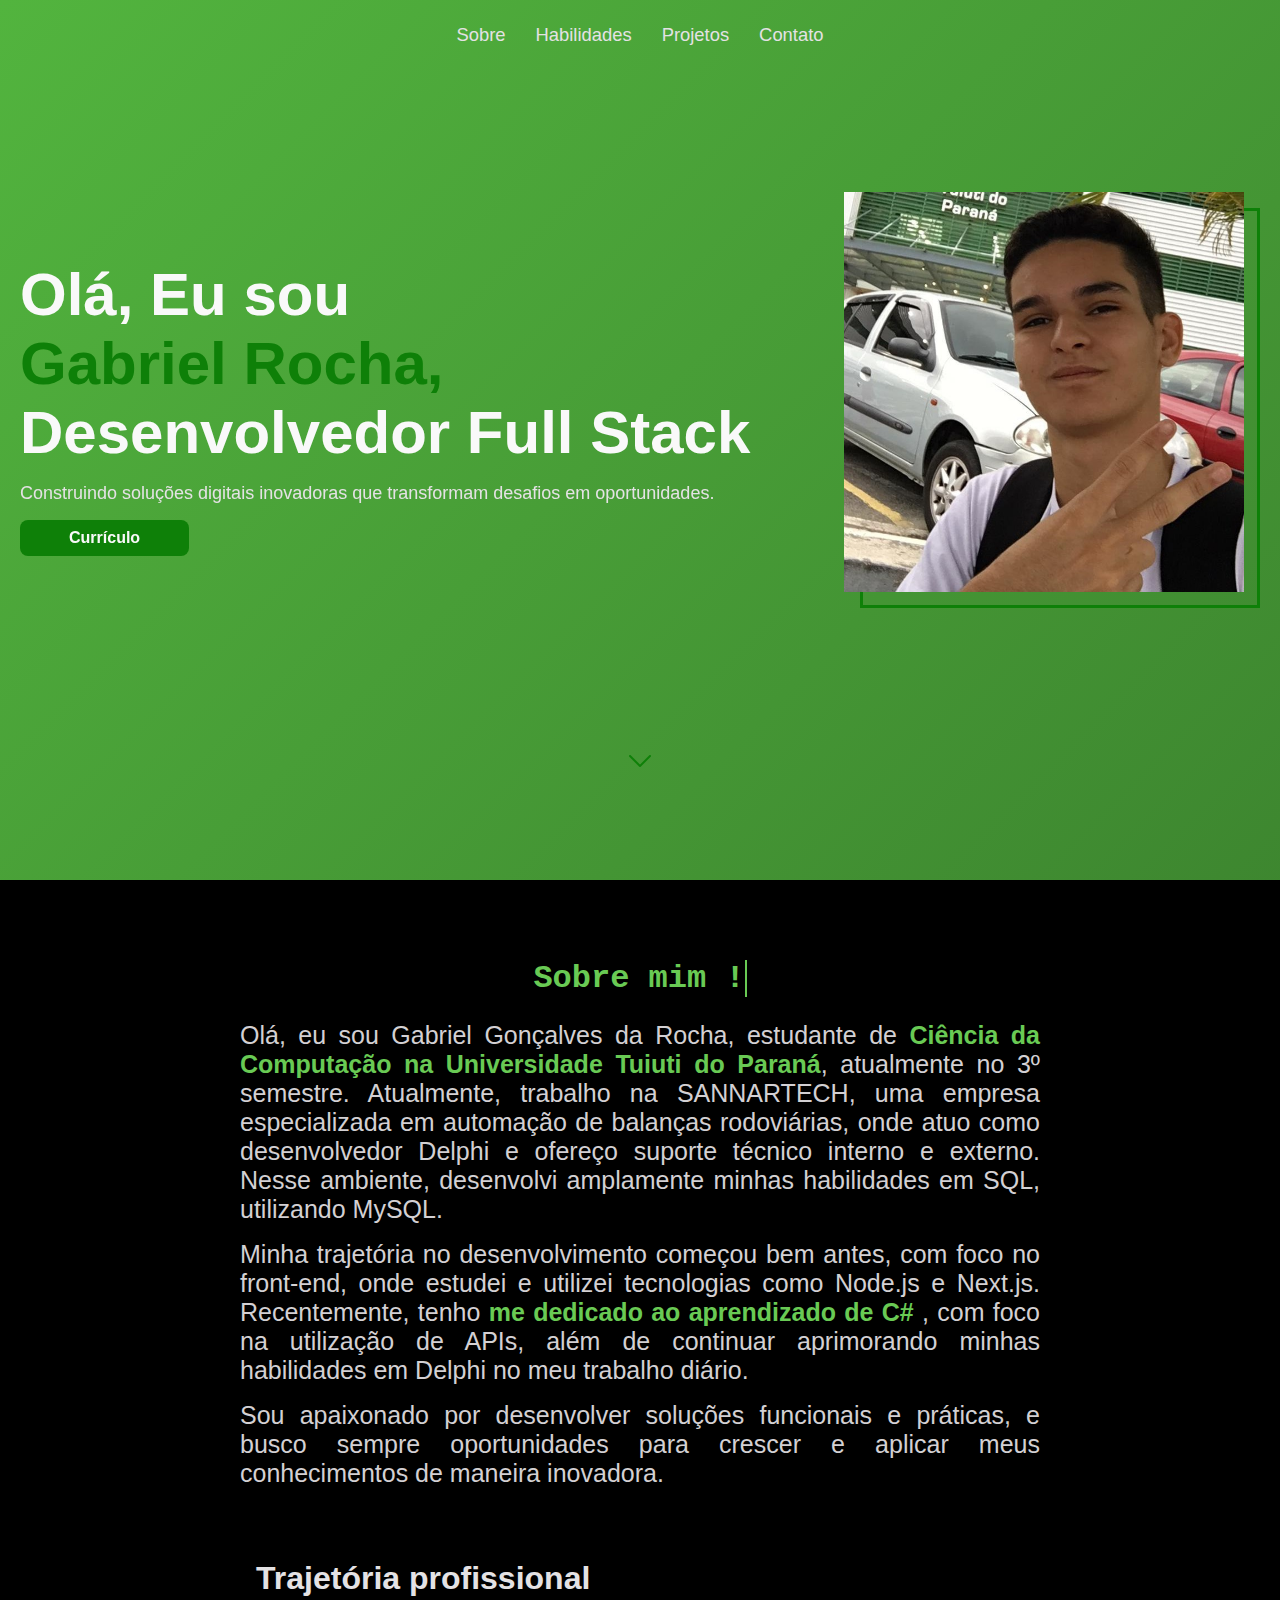
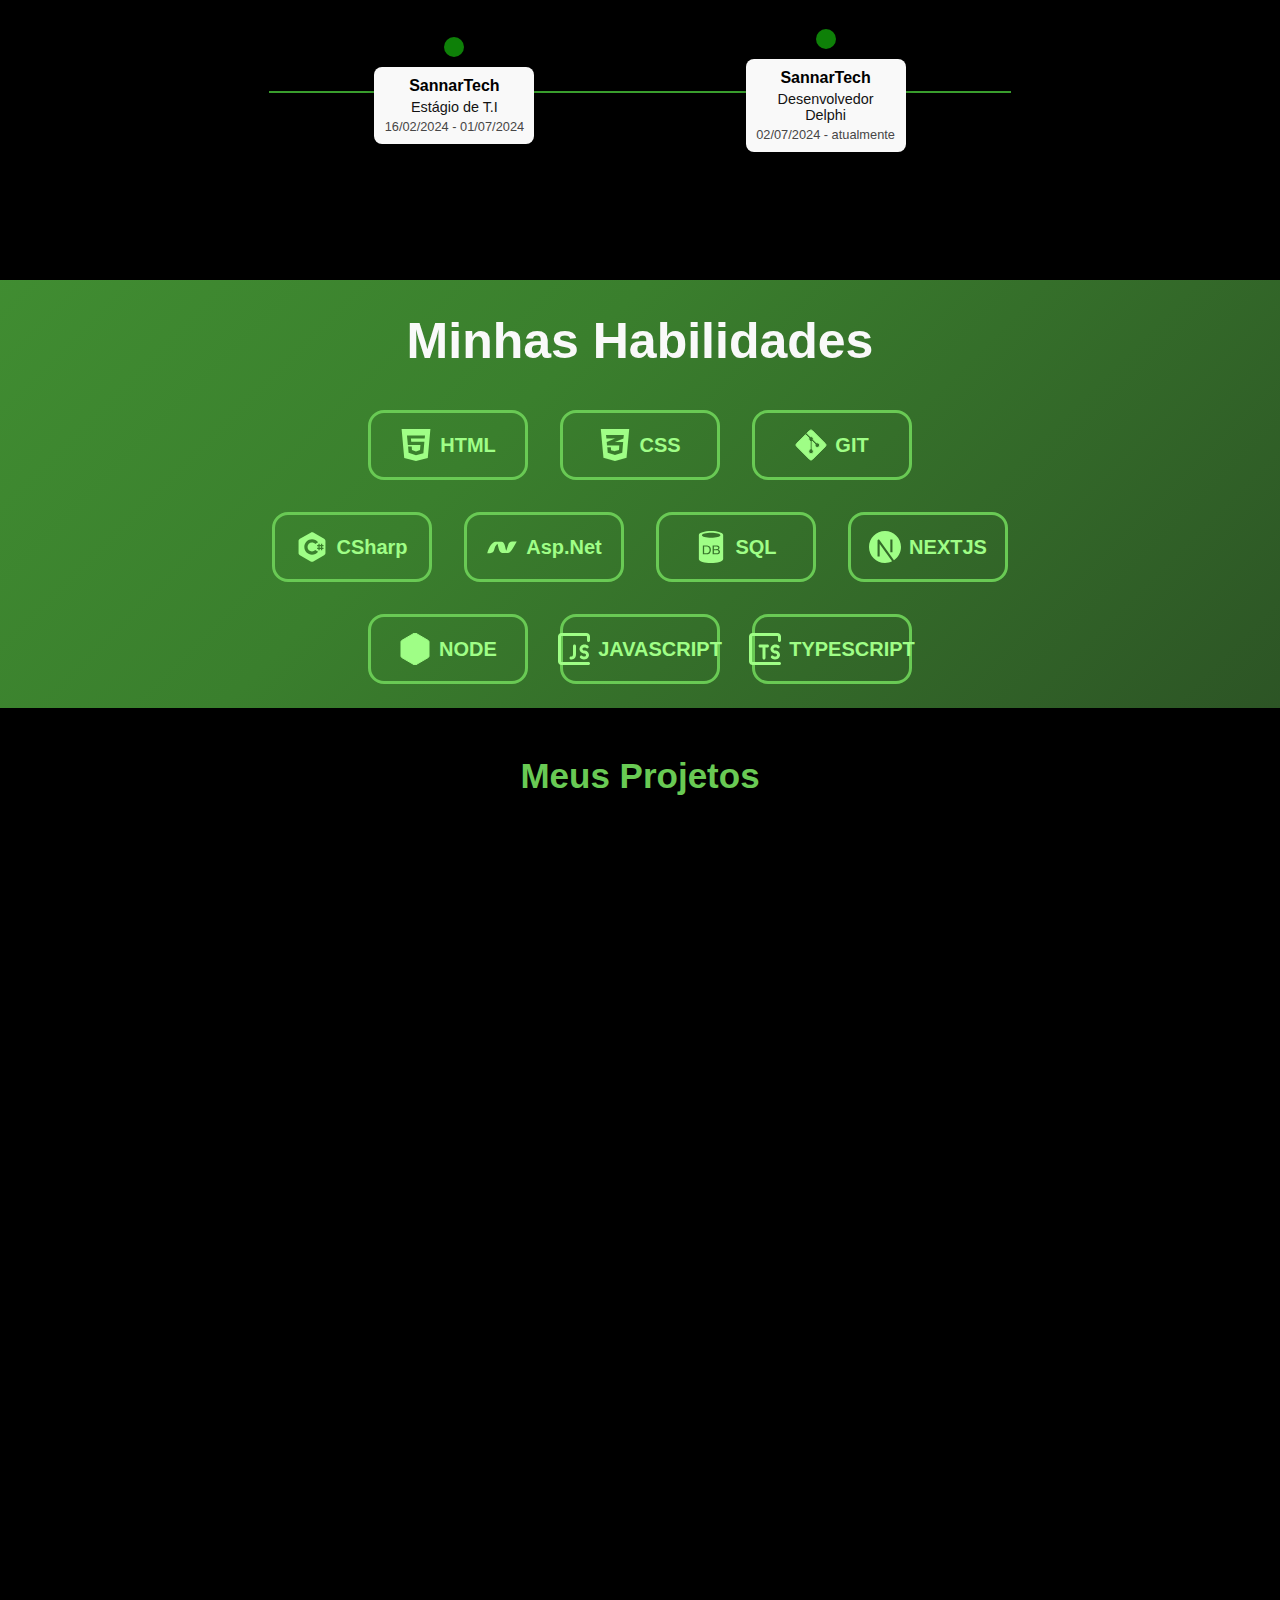
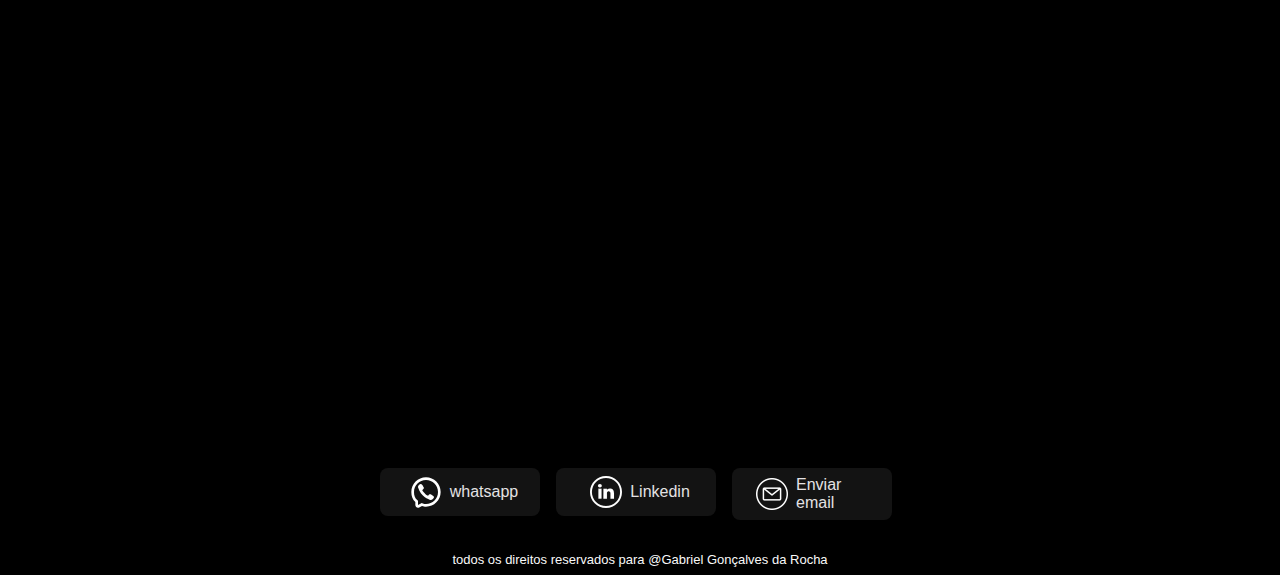
==== commit e178c328: "Adjustment of the animation from the AOS library and adjustment of the title 'minha trajetoria'" ====
--- a/index.html
+++ b/index.html
@@ -76,7 +76,7 @@
     </div>
 
     <div class="apresentation-image" data-aos="fade-left" data-aos-duration="3000">
-      <div class="picture-frame">
+      <div class="picture-frame" >
         <div class="frame">
         </div>
         <div class="picture">
@@ -255,7 +255,7 @@
     
 
     <div class="projects-container" >
-      <div class="card-project" >
+      <div class="card-project" data-aos="fade-left" data-aos-duration="3000">
         <div class="container-img-project">
           <img src="./public/imageProject/Back-end-Site-De-Vaga.png" alt="">
         </div>
@@ -267,7 +267,7 @@
         </div>
       </div>
 
-      <div class="card-project" >
+      <div class="card-project" data-aos="fade-right" data-aos-duration="3000">
         <div class="container-img-project">
           <img src="./public/imageProject/Controlador-de-Estoque.png" alt="">
         </div>
@@ -283,7 +283,7 @@
 
       </div>
 
-      <div class="card-project" >
+      <div class="card-project" data-aos="fade-left" data-aos-duration="3000" >
         <div class="container-img-project">
           <img src="./public/imageProject/Back-end-cursoflix.png" alt="">
         </div>
--- a/style.css
+++ b/style.css
@@ -13,10 +13,13 @@
 * {
   padding: 0;
   margin: 0;
+  box-sizing: border-box;
 }
 
 html {
   scroll-behavior: smooth;
+  overflow-x: hidden;
+
 }
 
 body {
@@ -1044,8 +1047,6 @@
 
 }
 
-
-
   .timeline {
     flex-direction: column;
     justify-content: center;
@@ -1172,6 +1173,10 @@
     width: 15rem;
   }
 
+  .work-and-school-container > div > h1{
+    font-size: 15px;
+  }  
+
   .button_cv {
     padding: 0.5rem 1rem;
   }
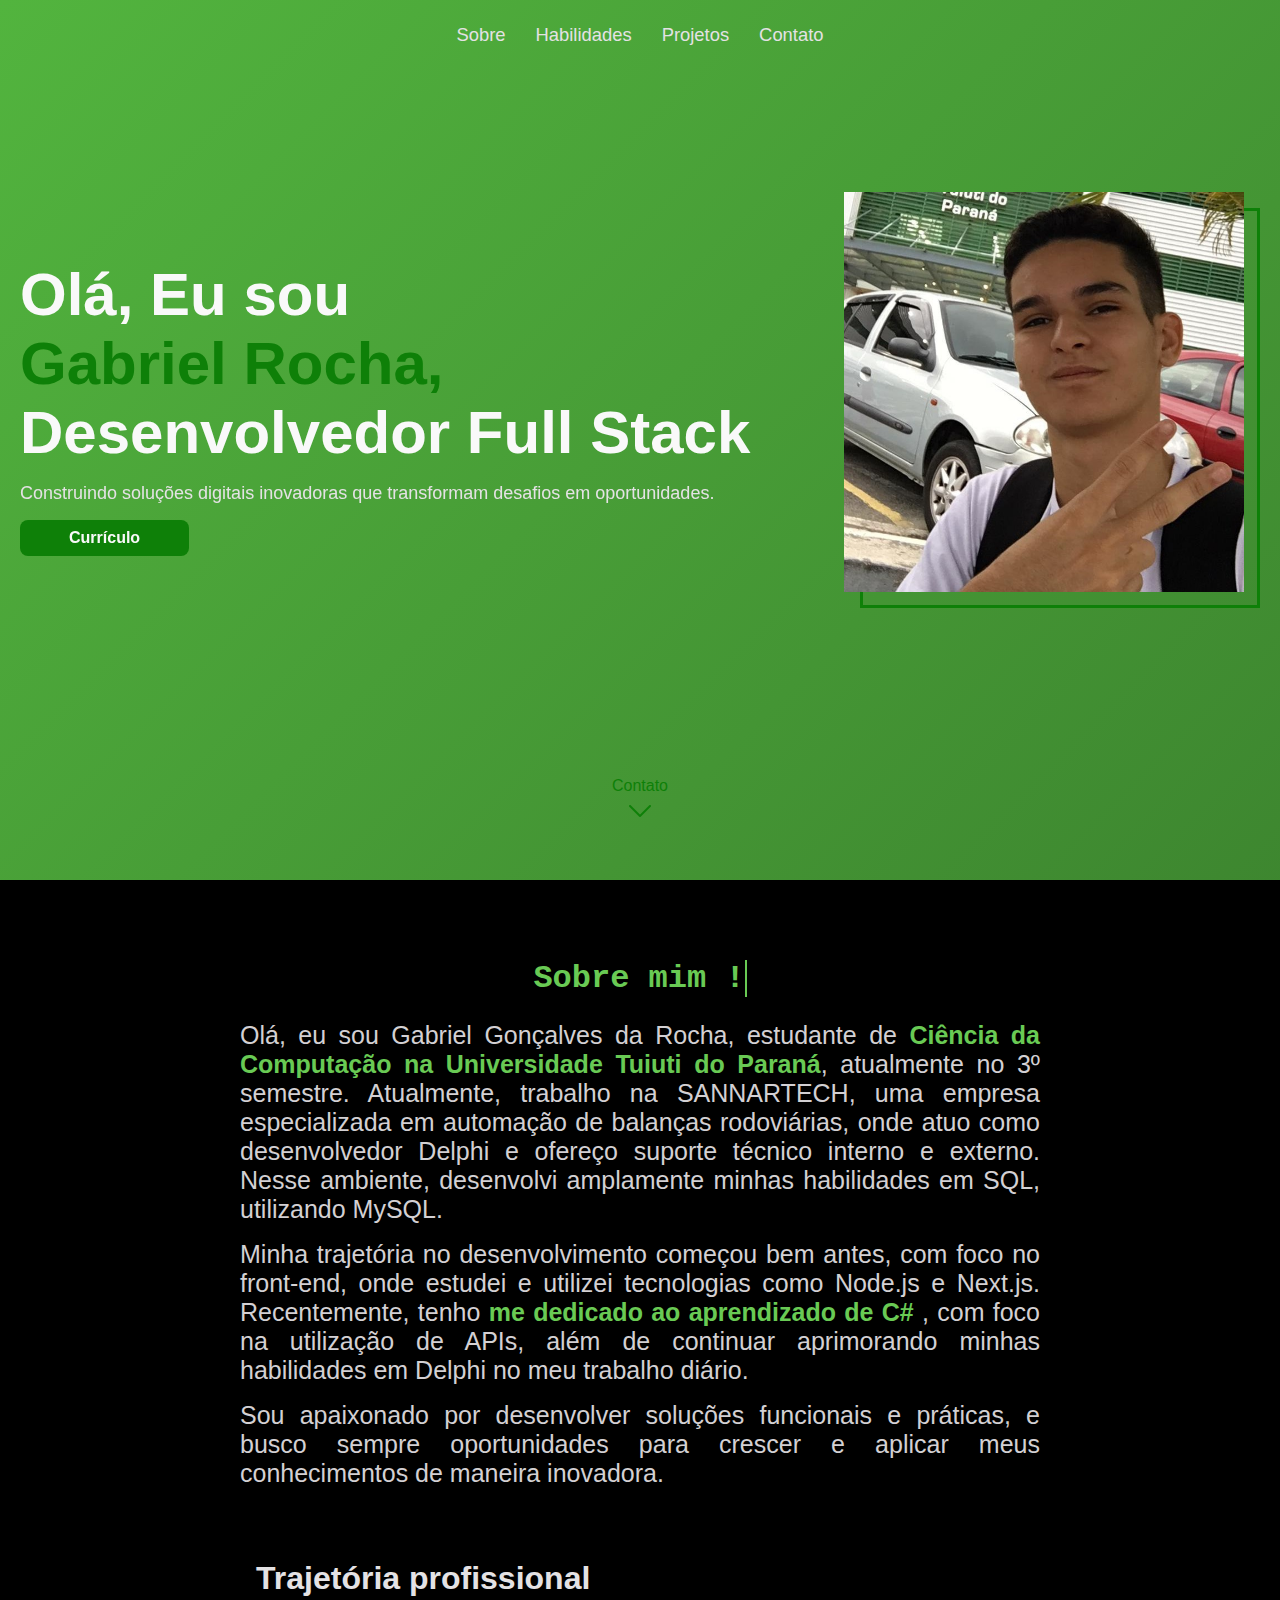
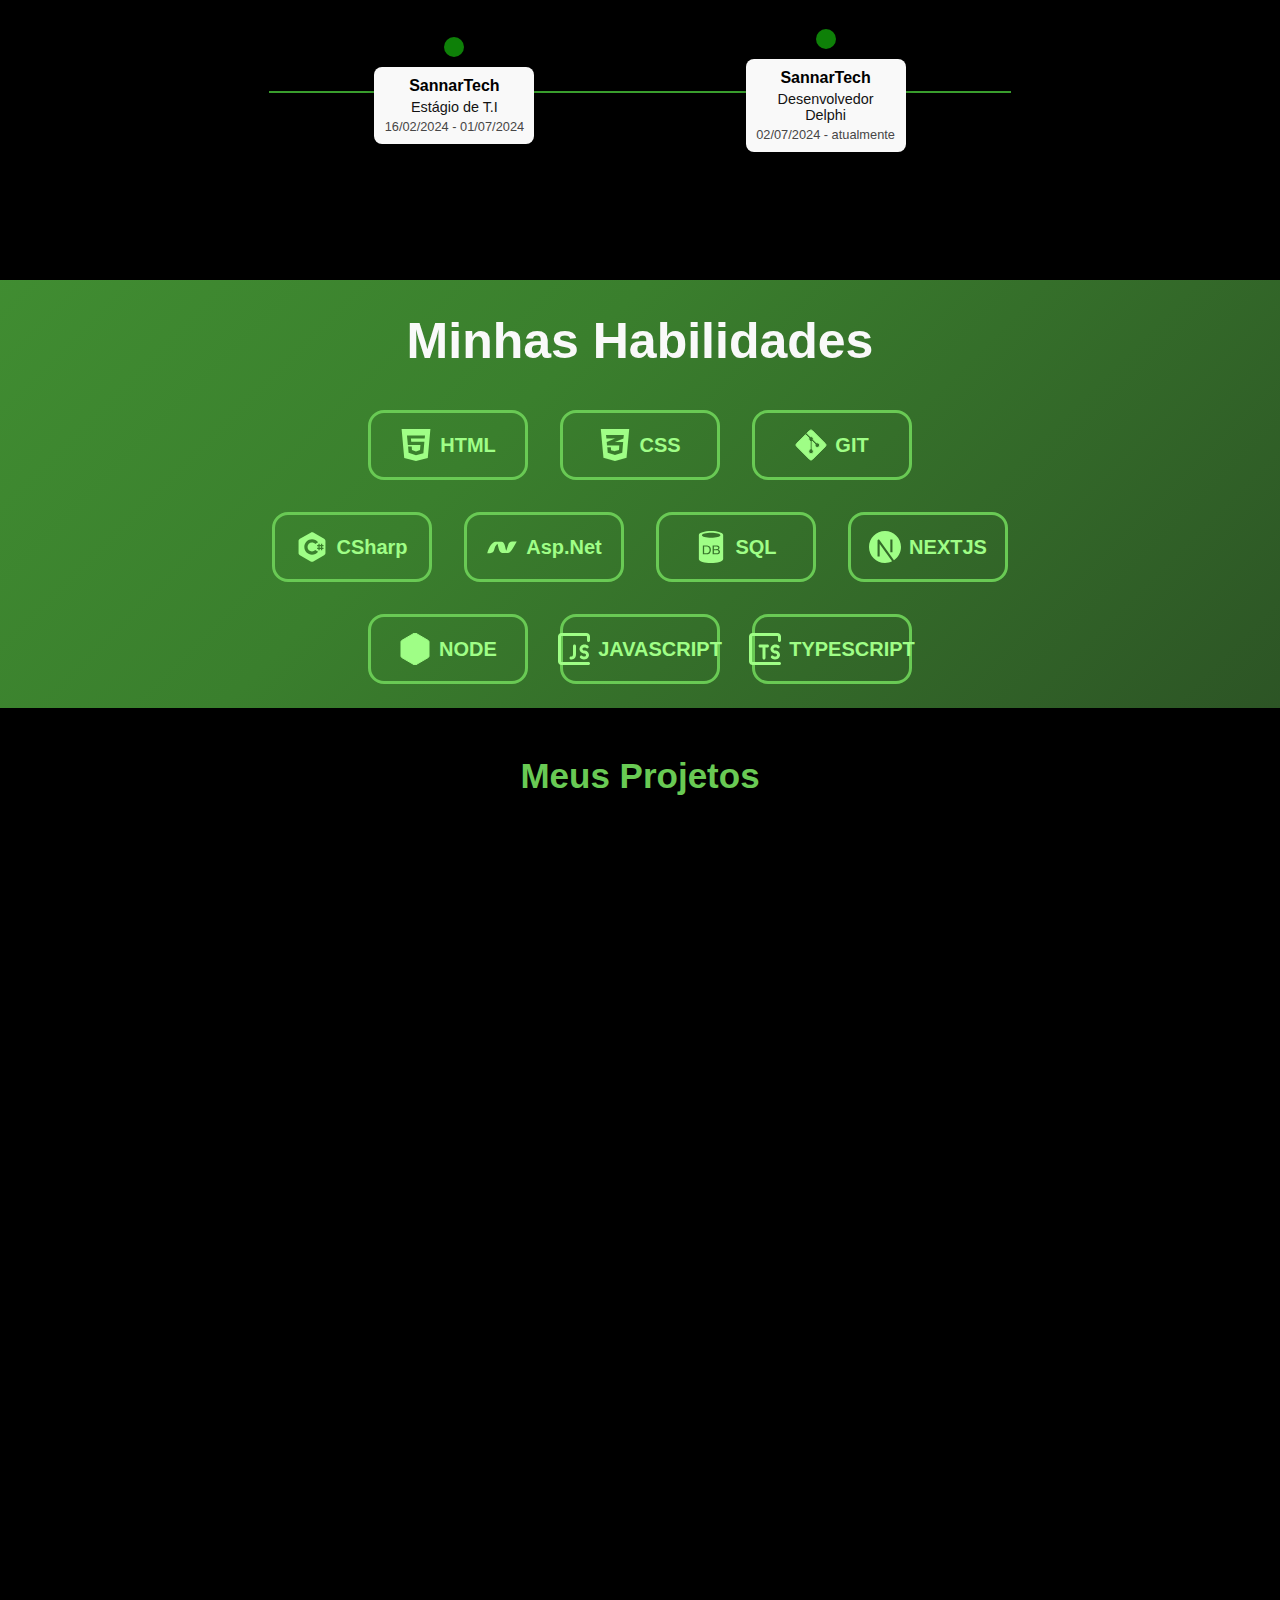
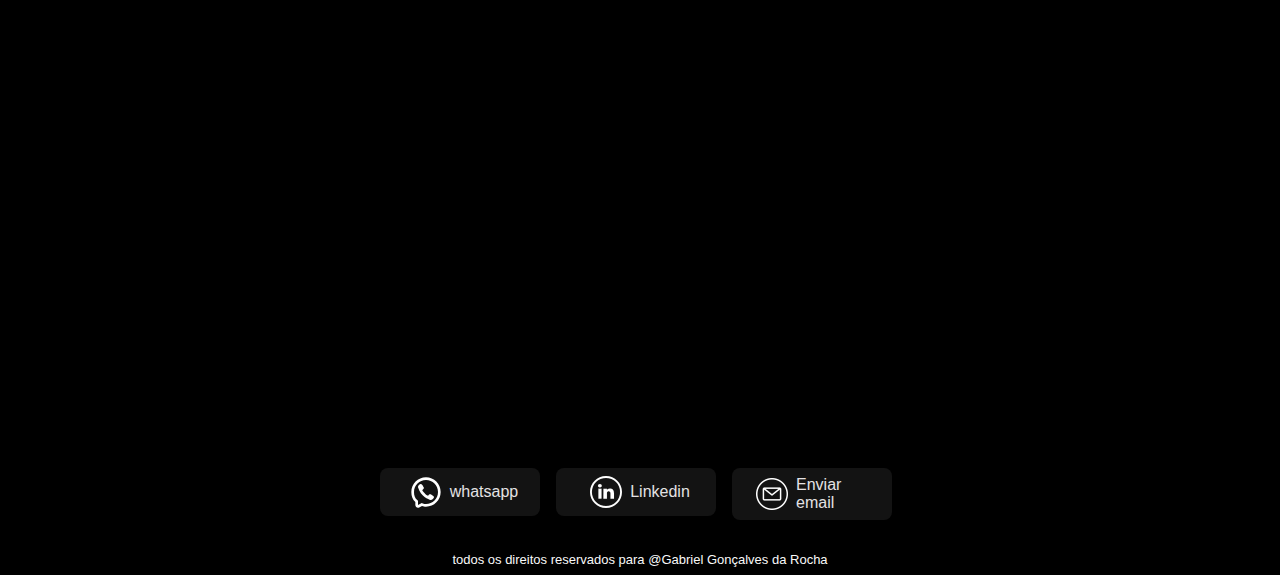
==== commit ea1ba278: "adjustment of animations, correction of the <img> tag in the skills section and correction of the mo" ====
--- a/index.html
+++ b/index.html
@@ -43,6 +43,7 @@
     <div class="mobile-menu">
 
       <ul>
+        <li class="nav-item" onclick="menuShow()"><img class="close-img" src="public/utils/close-icon.svg" alt="fechar"></li>
         <li class="nav-item"><a href="#about-container" class="nav-link"> Sobre </a></li>
         <li class="nav-item"><a href="#skils" class="nav-link"> Habilidades</a></li>
         <li class="nav-item"><a href="#myProjects" class="nav-link"> Projetos</a></li>
@@ -55,7 +56,7 @@
   <section class="apresentation">
 
 
-    <div class="apresentation-text " data-aos="fade-right" data-aos-duration="3000">
+    <div class="apresentation-text " data-aos="fade-right" data-aos-duration="3000" >
 
       <div>
         <h1 class="hello">Olá, Eu sou </h1>
@@ -75,11 +76,11 @@
 
     </div>
 
-    <div class="apresentation-image" data-aos="fade-left" data-aos-duration="3000">
+    <div class="apresentation-image" data-aos="fade-left" data-aos-duration="3000" >
       <div class="picture-frame" >
         <div class="frame">
         </div>
-        <div class="picture">
+        <div class="picture" >
           <img src="public/utils/foto.jpg" alt="minhaFoto">
 
         </div>
@@ -89,8 +90,11 @@
 
   </section>
   <div class="arrow-down">
+
     <span class="arrow">
-      <a href="#about-container"> <img src="public/utils/arrow.png" alt="flecha baixo"></a>
+      Contato
+
+      <a href="#contact"> <img src="public/utils/arrow.png" alt="flecha baixo"> </a>
     </span>
   </div>
 
@@ -199,13 +203,13 @@
       </div>
       <div class="row-more">
         <div class="skils-card">
-          <img class="skils-img" src="public/csharp-logo.svg" alt="imagem bootstrap">
+          <img class="skils-img" src="public/csharp-logo.svg" alt="imagem cSharp">
           <p>
             CSharp
           </p>
         </div>
         <div class="skils-card">
-          <img class="skils-img" src="public/dotnet-logo.svg" alt="imagem react">
+          <img class="skils-img" src="public/dotnet-logo.svg" alt="imagem Asp.net">
           <p>
             Asp.Net
           </p>
@@ -255,7 +259,7 @@
     
 
     <div class="projects-container" >
-      <div class="card-project" data-aos="fade-left" data-aos-duration="3000">
+      <div class="card-project" data-aos="fade-left" data-aos-duration="3000" >
         <div class="container-img-project">
           <img src="./public/imageProject/Back-end-Site-De-Vaga.png" alt="">
         </div>
@@ -267,7 +271,7 @@
         </div>
       </div>
 
-      <div class="card-project" data-aos="fade-right" data-aos-duration="3000">
+      <div class="card-project" data-aos="fade-right" data-aos-duration="3000" >
         <div class="container-img-project">
           <img src="./public/imageProject/Controlador-de-Estoque.png" alt="">
         </div>
@@ -346,7 +350,9 @@
 
 
     <script>
-      AOS.init();
+      AOS.init( {
+        offset:100,
+      });
     </script>
     </div>
 </body>
--- a/style.css
+++ b/style.css
@@ -14,11 +14,12 @@
   padding: 0;
   margin: 0;
   box-sizing: border-box;
+
 }
 
 html {
   scroll-behavior: smooth;
-  overflow-x: hidden;
+  /* overflow-x: hidden; */
 
 }
 
@@ -36,9 +37,9 @@
 }
 
 header {
-  justify-content: center;
-  align-items: center;
-  display: flex;
+  display: flex;
+  justify-content: center;
+  align-items:start ;
   
 }
 
@@ -90,8 +91,12 @@
   background-color: var(--primary-color-light-green);
   width: 100%;
   z-index: 1;
-}
-
+
+}
+
+.close-img {
+  height: 1rem;
+}
 .mobile-menu-3lines {
   cursor: pointer;
 }
@@ -141,7 +146,7 @@
     width: 100%;
   }
   .open {
-    display: block;
+    display: grid;
   }
 
   .arrow-down {
@@ -249,7 +254,7 @@
 }
 
 .arrow {
-  color: var()var(--primary-color-light-green);
+  color: var(--thirty-color-dark-green);
   padding: 2rem;
   border-radius: 50%;
   animation-name: arrowdown;
@@ -258,7 +263,11 @@
   animation-timing-function: ease-in-out;
   animation-iteration-count: infinite;
   animation-direction: alternate;
-}
+  display: flex;
+  flex-direction: column;
+}
+
+
 
 @keyframes arrowdown {
   0% {
@@ -524,6 +533,8 @@
   align-items: center;
   background-color: var(--sixth-color-black);
   margin: 0;
+  overflow-x: hidden;
+
 }
 
 .projects-section > h1 {
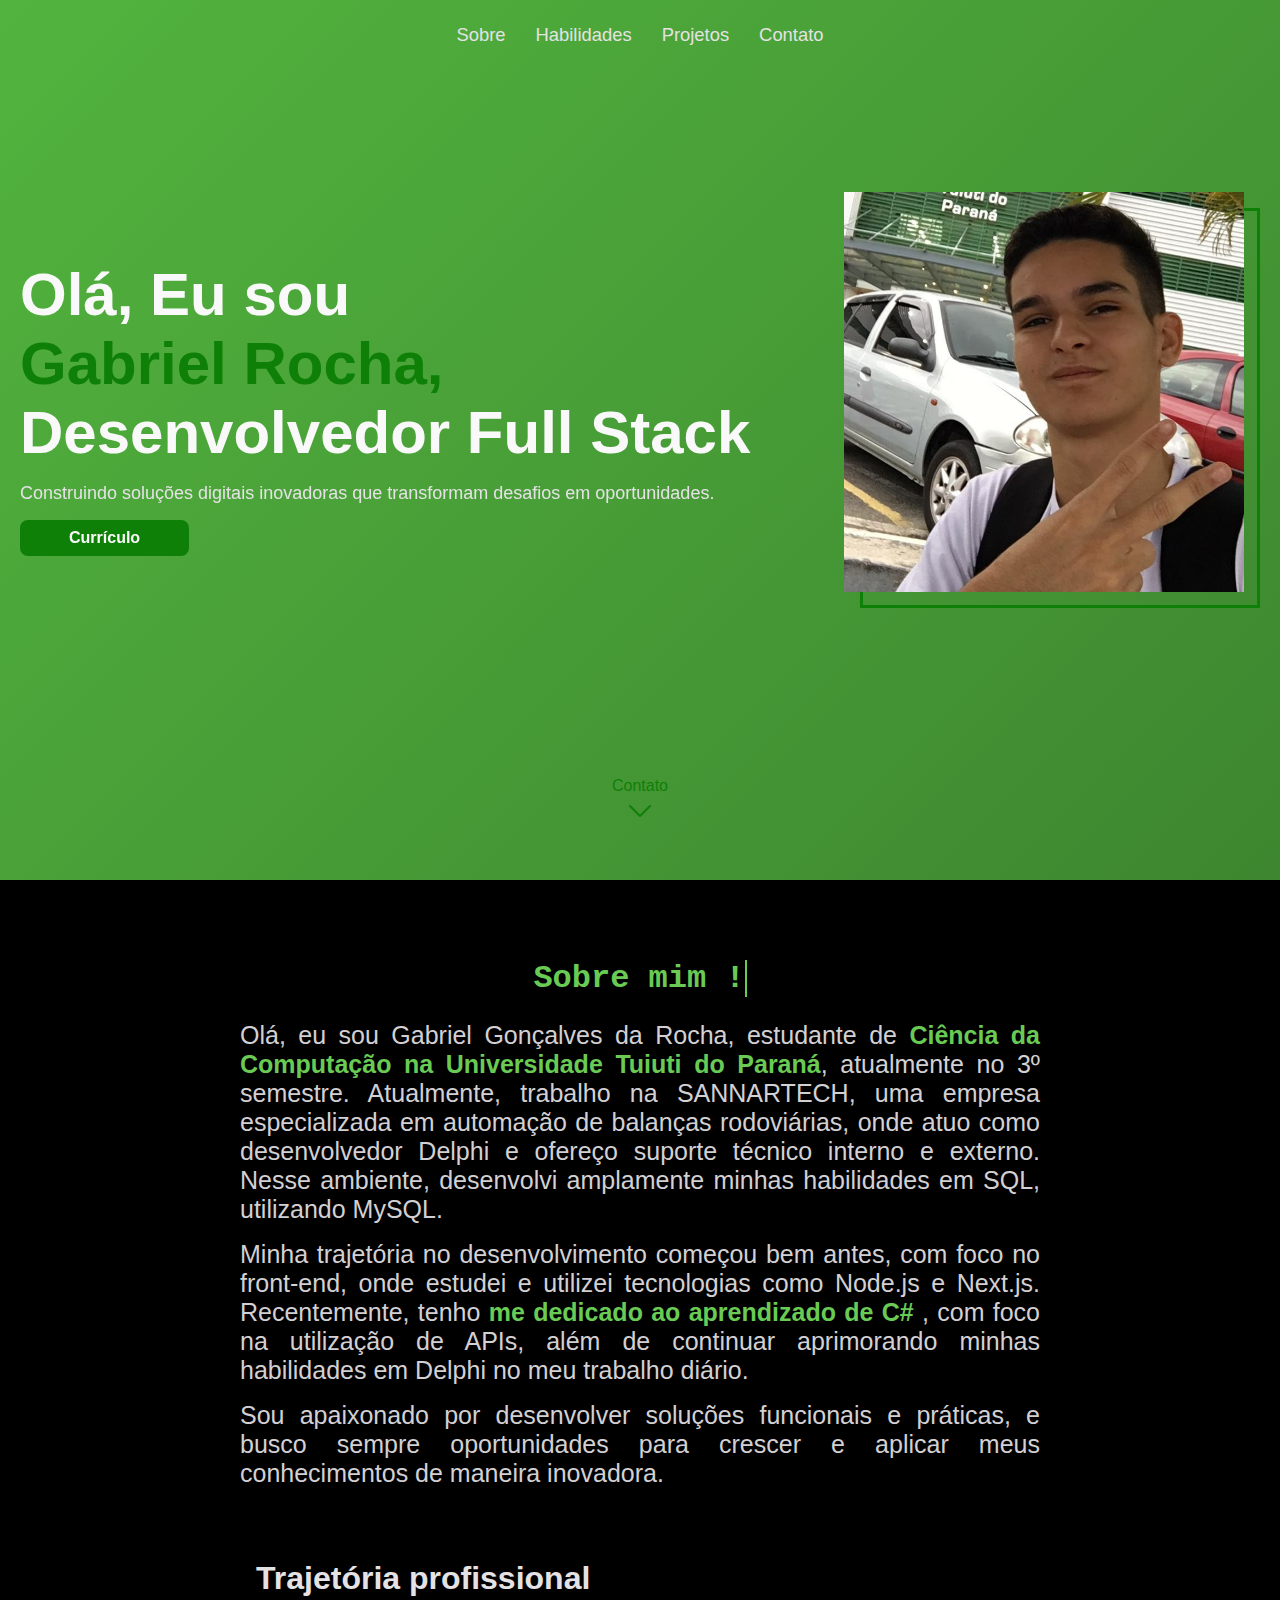
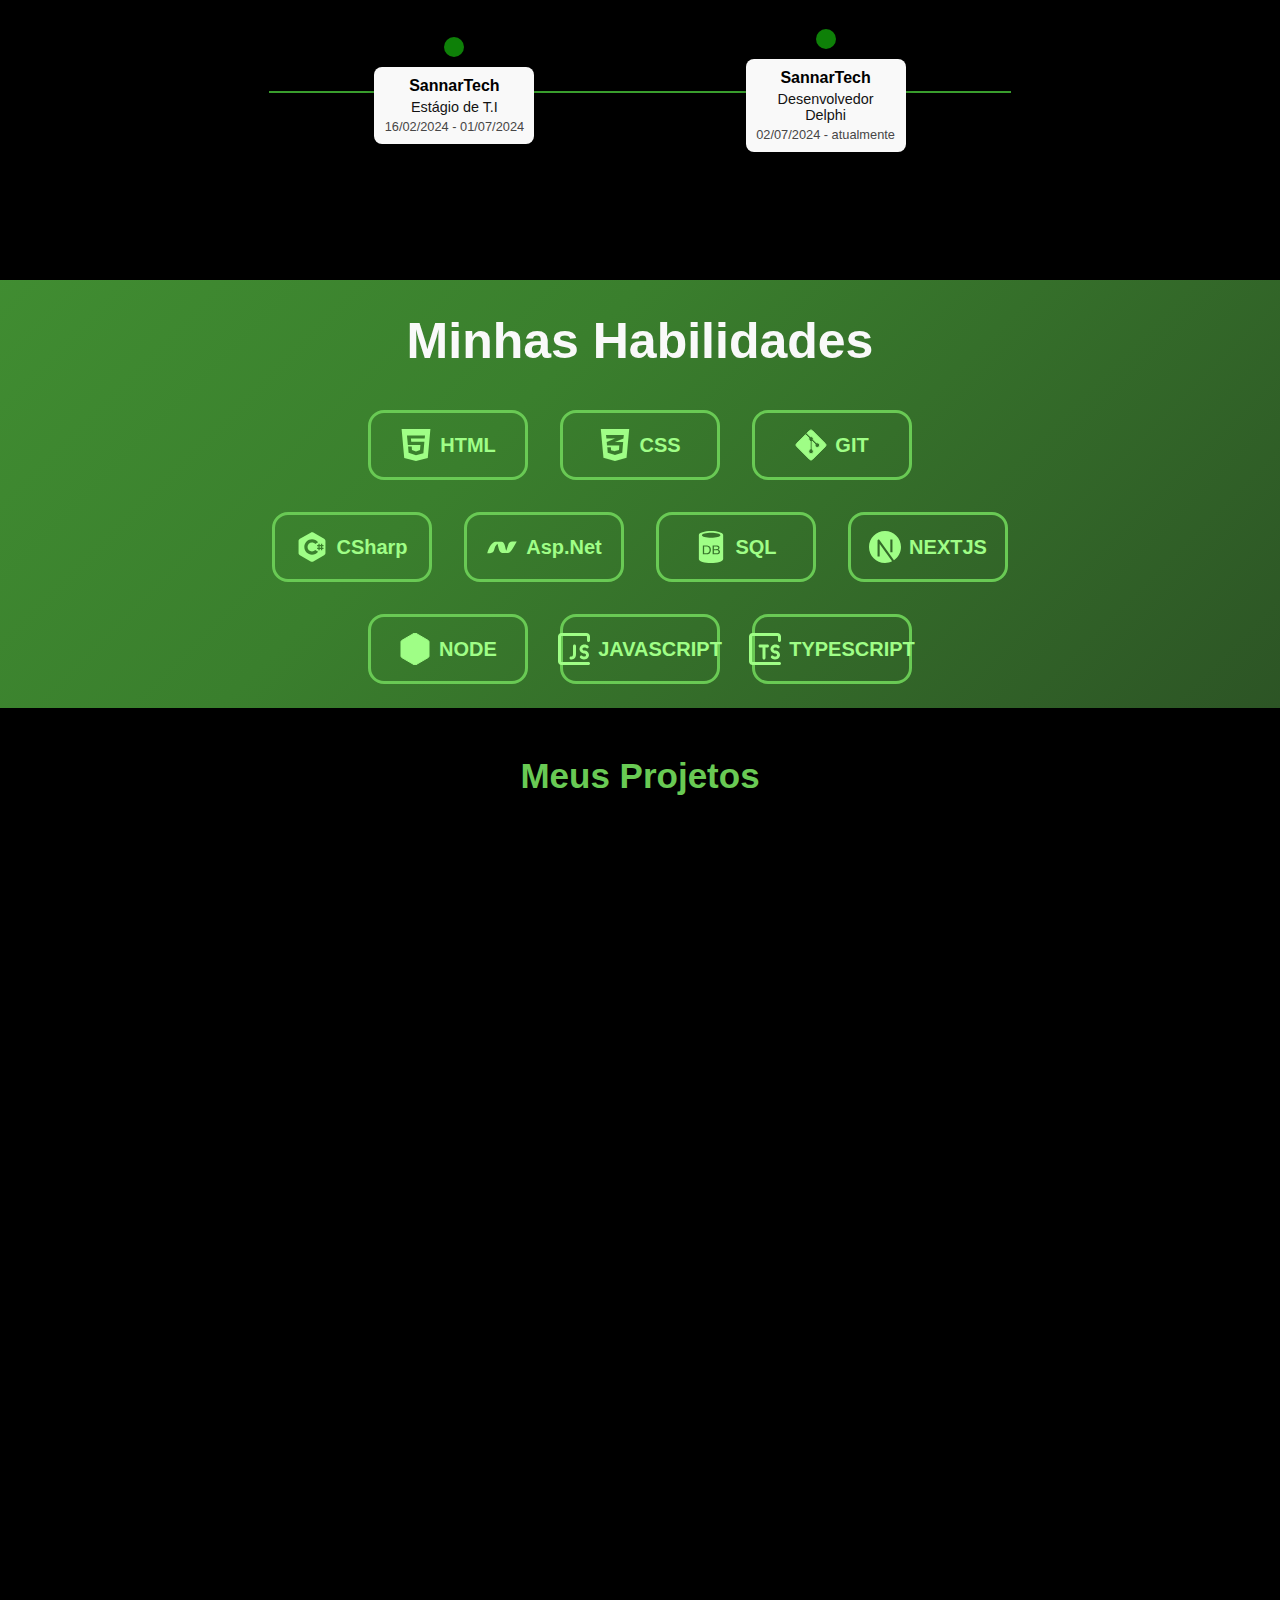
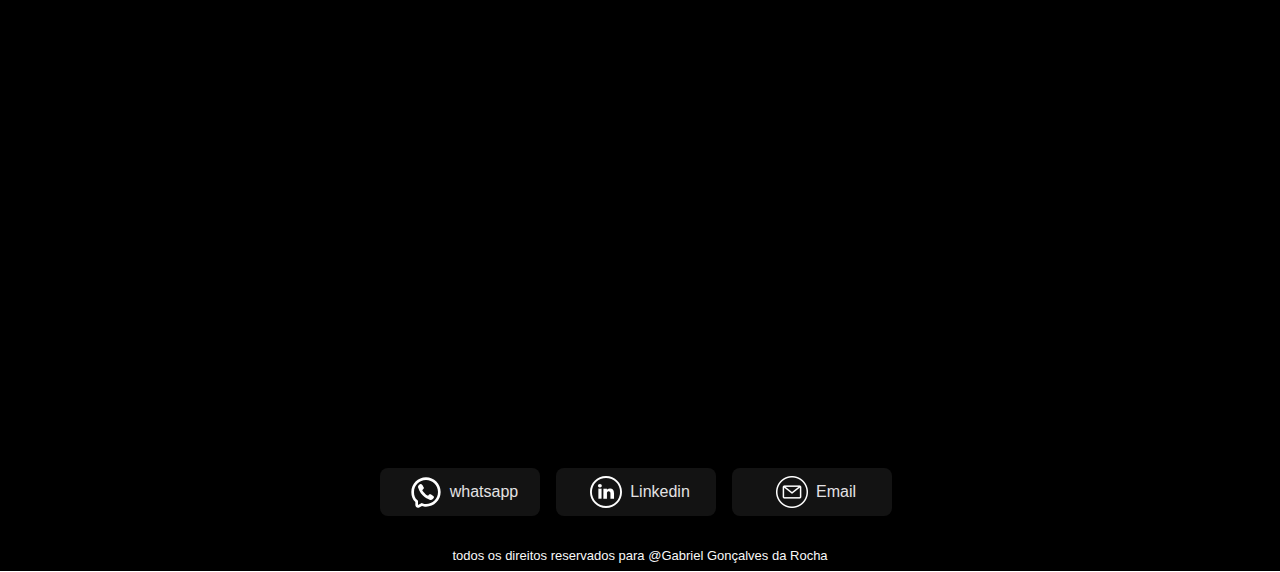
==== commit d70c1b96: "Header correction, email correction, mobile presentation test" ====
--- a/index.html
+++ b/index.html
@@ -328,7 +328,7 @@
         <a target="_blank" href="mailto:gabrielgrocha2023@gmail.com.br">
           <div class="button-contact">
             <img class="contatc-img" src="public/contact/email.png" alt="email logo">
-            <p>Enviar email</p>
+            <p>Email</p>
   
           </div>
         </a>
--- a/style.css
+++ b/style.css
@@ -19,13 +19,13 @@
 
 html {
   scroll-behavior: smooth;
-  /* overflow-x: hidden; */
+  overflow-x: hidden;
 
 }
 
 body {
+  background: linear-gradient(135deg,#52b43e, #3a7f2d, #1a1a1a);
   /* background: linear-gradient(135deg, #52b43e, #ffffff); */
-  background: linear-gradient(135deg,#52b43e, #3a7f2d, #1a1a1a);
   /* background: linear-gradient(135deg, #6abf59, #ffffff); */
   /* background: linear-gradient(135deg,#1f9217, #9ffe86, #ffffff); */
 
@@ -44,6 +44,7 @@
 }
 
 .header-container {
+  display: flex;
   align-items: center;
   justify-content: center;
   width: 50%;
@@ -91,7 +92,6 @@
   background-color: var(--primary-color-light-green);
   width: 100%;
   z-index: 1;
-
 }
 
 .close-img {
@@ -150,8 +150,10 @@
   }
 
   .arrow-down {
-    display: none;
-  }
+    /* display: none; */
+  }
+
+  
 }
 
 .apresentation {
@@ -159,6 +161,8 @@
   width: 100%;
   display: flex;
   justify-content: space-around;
+  align-items: center;
+
   /* padding: 20px; */
   /* margin: 0 5rem; */
 }
@@ -230,20 +234,21 @@
   border: var(--thirty-color-dark-green) solid;
   height: 30rem;
   width: 30rem;
+
 }
 
 .picture {
   height: 30rem;
   width: 30rem;
   position: absolute;
-    z-index: 0;
+  z-index: 0;
   margin-left: -2rem;
   margin-bottom: 2rem;
 }
 
 .picture > img {
   width: 100%;
-  height: 100%; /* A altura da imagem é ajustada automaticamente */
+  height: 100%; 
 
 }
 
@@ -267,8 +272,6 @@
   flex-direction: column;
 }
 
-
-
 @keyframes arrowdown {
   0% {
     top: 0px;
@@ -302,6 +305,7 @@
 strong {
   color: var(--primary-color-light-green);
 }
+
 .description-about {
   display: flex;
   flex-direction: column;
@@ -452,27 +456,6 @@
   background-color: var(--second-color-green);
   z-index: 0;
 }
-/* 
-.work-and-school {
-  border: 2px solid var(--second-color-white);
-  padding: 1rem;
-  border-radius: 1rem;
-  color: #d3d0d3;
-  box-shadow: 2px 2px 10px #399d2d;
-
-
-  width: 40%;
-}
-
-.work-and-school > h4 {
-  text-align: center;
-  padding: 0.5rem;
-}
-
-.work-and-school > p {
-  text-align: center;
-} */
-
 
 .skils-section {
   display: flex;
@@ -520,7 +503,6 @@
   justify-content: center;
 }
 
-
 .skils-img {
   margin-right: 0.5rem;
   width: 64px;
@@ -534,7 +516,6 @@
   background-color: var(--sixth-color-black);
   margin: 0;
   overflow-x: hidden;
-
 }
 
 .projects-section > h1 {
@@ -542,15 +523,14 @@
   font-size: 35px;
 }
 
-
 .projects-container {
   display: flex;
   justify-content: center;
   align-items: center;
   flex-direction: column;
   margin: 1rem 1rem 0 1rem; 
-
-}
+}
+
 .card-project {
   height: 20rem;
   width: 70%;
@@ -560,8 +540,6 @@
   align-items: center;
   border-radius: 1rem;
     /* box-shadow: 2px 2px 15px #399d2d; */
-
-
 }
 
 .container-img-project {
@@ -573,16 +551,13 @@
   display: flex;
   justify-content: center;
   align-items: center;
-
-
-}
+}
+
 .container-img-project > img {
   width: 97%;
   height: 97%;
   border-radius:1rem ;
   box-shadow: 0px 10px 15px #38a52c;
-
-  
 }
 
 .project-description {
@@ -606,8 +581,6 @@
   text-align: justify;
   font-size: 25px;
   color: var(--fifth-color-gray);
-
-
 }
 
 .button-container {
@@ -669,7 +642,6 @@
   display: flex;
   align-items: center;
   text-decoration:none;
- 
   justify-content: center;
   padding: 0.5rem 1rem;
   width: 10rem;
@@ -736,10 +708,6 @@
   .work-and-school-container {
     flex-direction: column;
   }
-  .work-and-school {
-    margin: 0 5rem 1rem 5rem;
-    width: 80%;
-  }
 
   .skils-card {
     width: 12rem;
@@ -760,10 +728,6 @@
   .skils-img {
     width: 32px;
   }
-  /* .projects-section {
-    margin: 10rem 2rem;
-  } */
-
   
 }
 
@@ -807,9 +771,7 @@
   .skils-img {
     width: 32px;
   }
-  /* .projects-section {
-    margin: 10rem 2rem;
-  } */
+
 }
 
 @media (max-width: 1050px) {
@@ -855,7 +817,6 @@
     width: 32px;
   }
 
-  
   .card-project {
     flex-direction: column;
     height: 40%;
@@ -894,11 +855,15 @@
   .frame {
     height: 15rem;
     width: 15rem;
+    box-shadow: 0px 10px 15px var(--thirty-color-dark-green);
+
   }
 
   .picture {
     height: 15rem;
     width: 15rem;
+    margin-left: 0rem;
+    margin-bottom: 0rem;
   }
 
   .hello {
@@ -948,12 +913,14 @@
     font-size: 15px;
   }
 
-  .work-and-school > p {
-    font-size: 15px;
-  }
+  .typing-effect > h1 {
+    font-size: 25px;
+  }
+
   .skils-section > h1 {
     font-size: 25px;
   }
+  
 
   .skils-card {
     width: 6rem;
@@ -1017,19 +984,13 @@
     font-size: 30px;
   }
 
+  .typing-effect > h1 {
+    font-size: 20px;
+  }
+
   .description-about > p {
     padding: 1rem 2rem;
   }
-
-  /* .work-and-school {
-    margin: 0 1rem 1rem 1rem;
-  }
-  .work-and-school > p {
-    font-size: 12px;
-  }
-  .work-and-school > h4 {
-    font-size: 12px;
-  } */
 
   .work-and-school-container {
     display: flex;
@@ -1044,13 +1005,6 @@
     align-items: center;
   }
 
-  /* .work-and-school-professional > h1 {
-    margin: 0px;
-    padding: 0;
-    background-color: #399d2d;
-  } */
-
-  
 .work-and-school-container > div > h1{
   display: flex;
   justify-content: center;
@@ -1104,7 +1058,6 @@
     width: 32px;
   }
   
-  
   .projects-section > h1 {
     font-size: 25px;
   }
@@ -1121,20 +1074,7 @@
     font-size: 15px;
 
   }
-  /* .card-project {
-    height: 20rem;
-    width: 15rem;
-  }
-
-
-  .button-container {
-    flex-direction: column;
-  }
-
-  .button-project {
-    width: 10rem;
-    white-space: normal;
-  } */
+
   .contact-section {
     padding-top: 0;
   }
@@ -1142,9 +1082,6 @@
   .project-description > h1 {
     font-size: 20px;
   }
-
- 
-  
 }
 
 @media (max-width: 420px) {
@@ -1210,17 +1147,6 @@
     font-size: 12px;
 
   }
-  /* .work-and-school {
-    margin: 0 1rem 1rem 1rem;
-    width: 70%;
-  }
-  .work-and-school > p {
-    font-size: 10px;
-  }
-  .work-and-school > h4 {
-    font-size: 12px;
-  } */
-
   .skils-section > h1 {
     font-size: 20px;
   }
@@ -1231,26 +1157,19 @@
   }
 }
 
-/* @media (min-height: 700px) and (max-width: 480px) {
-  .apresentation {
-    justify-content: center;
-  }
-} */
-
-
 /* Estilos para a barra de rolagem */
 ::-webkit-scrollbar {
-  width: 10px; /* Largura da barra de rolagem */
-}
-
-/* Estilo da trilha da barra de rolagem */
+  width: 8px;
+}
+
+/* Estilo da barra de rolagem */
 ::-webkit-scrollbar-track {
-  background: transparent; /* Cor de fundo da trilha */
-}
-
-/* Estilo do botão (alça) da barra de rolagem */
+  background: transparent; 
+}
+
+/* Estilo do botão da barra de rolagem */
 ::-webkit-scrollbar-thumb {
-  background: var(--primary-color-light-green); /* Cor do botão da barra de rolagem */
+  background: var(--primary-color-light-green);
   border-radius: 1rem;
 
 }
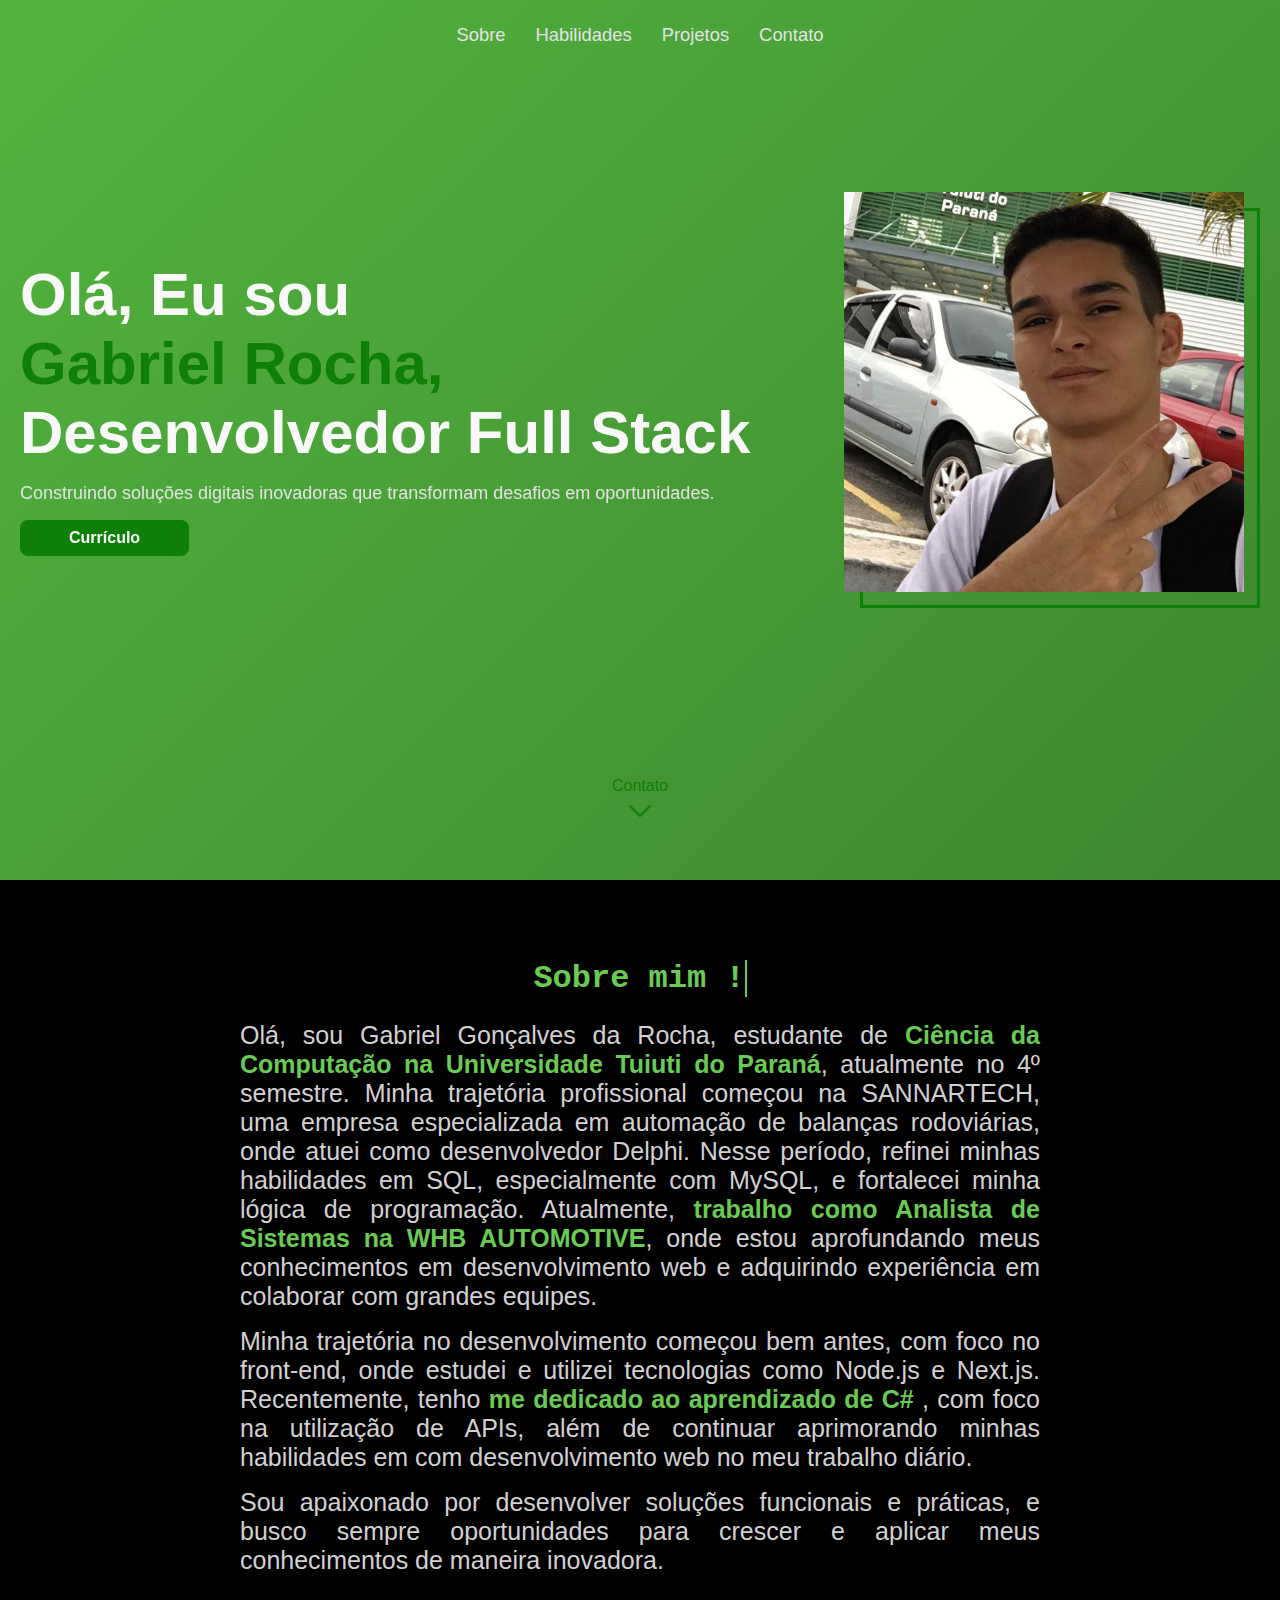
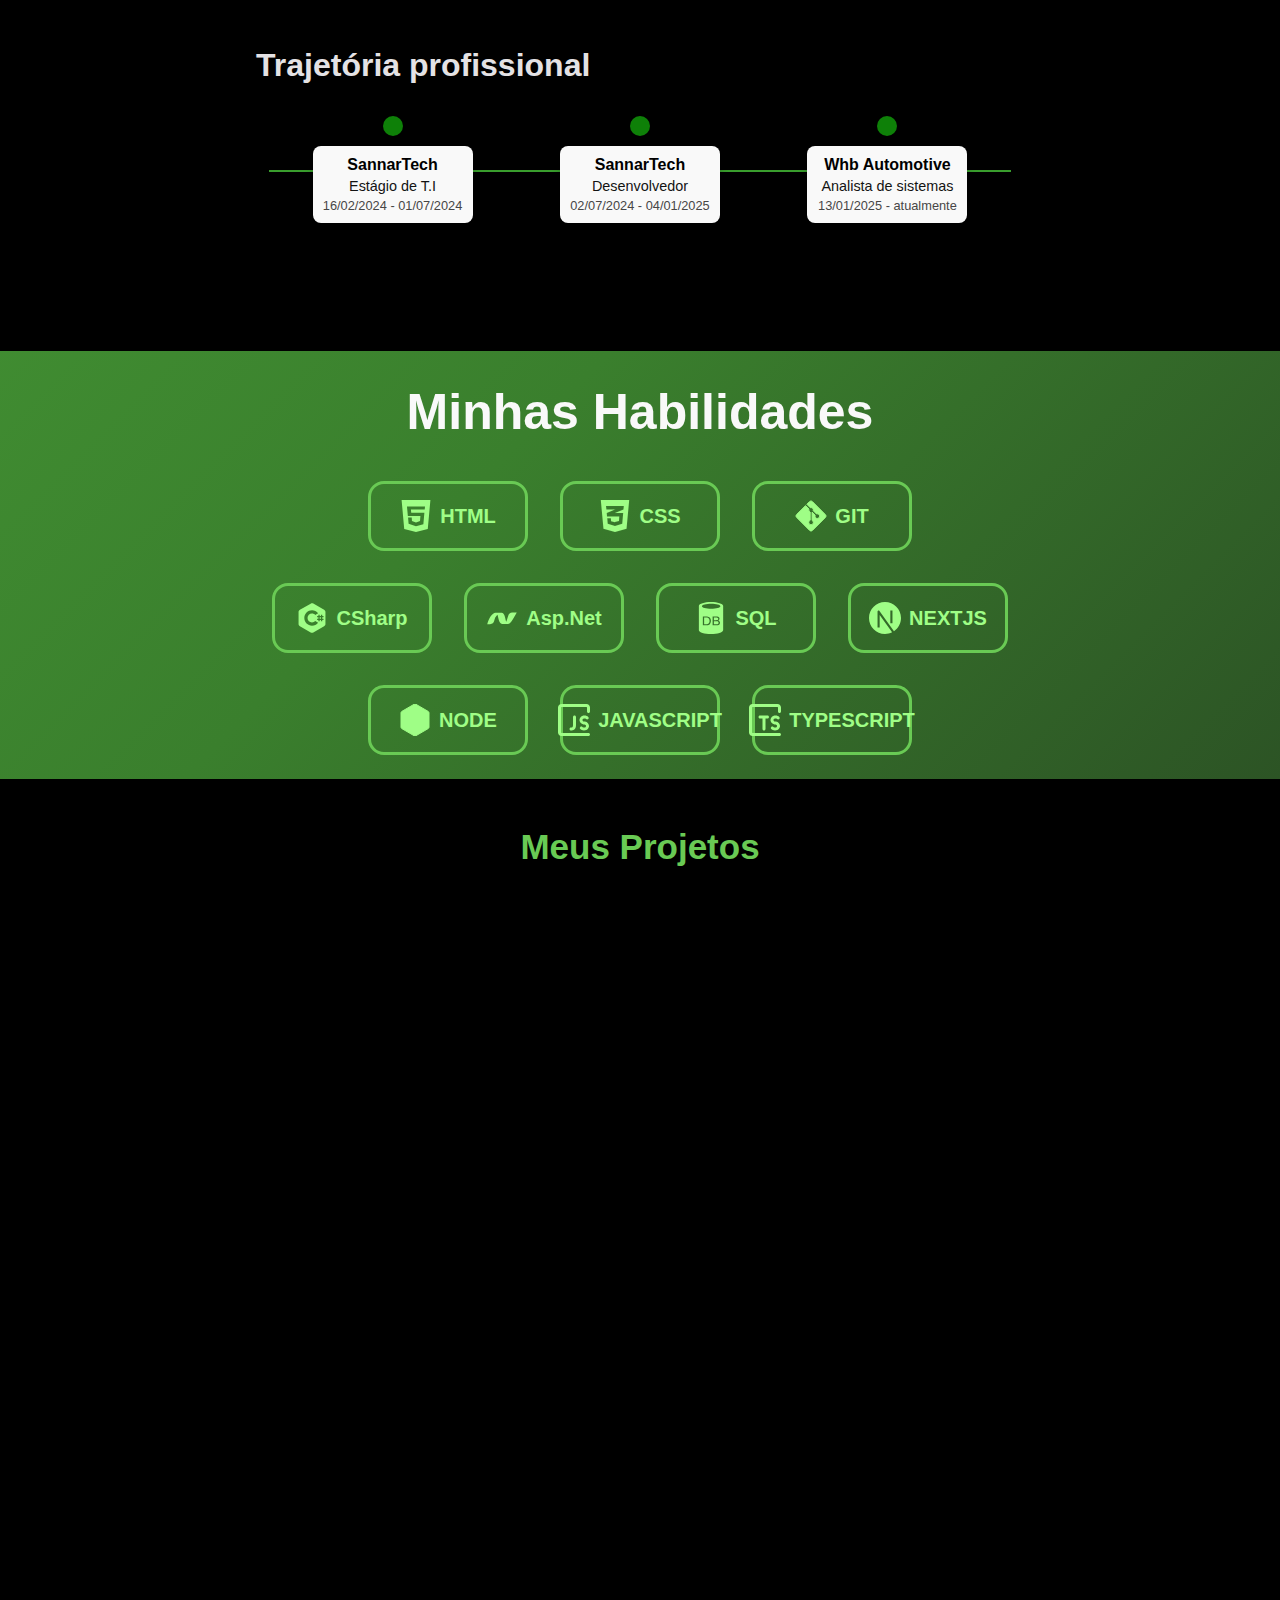
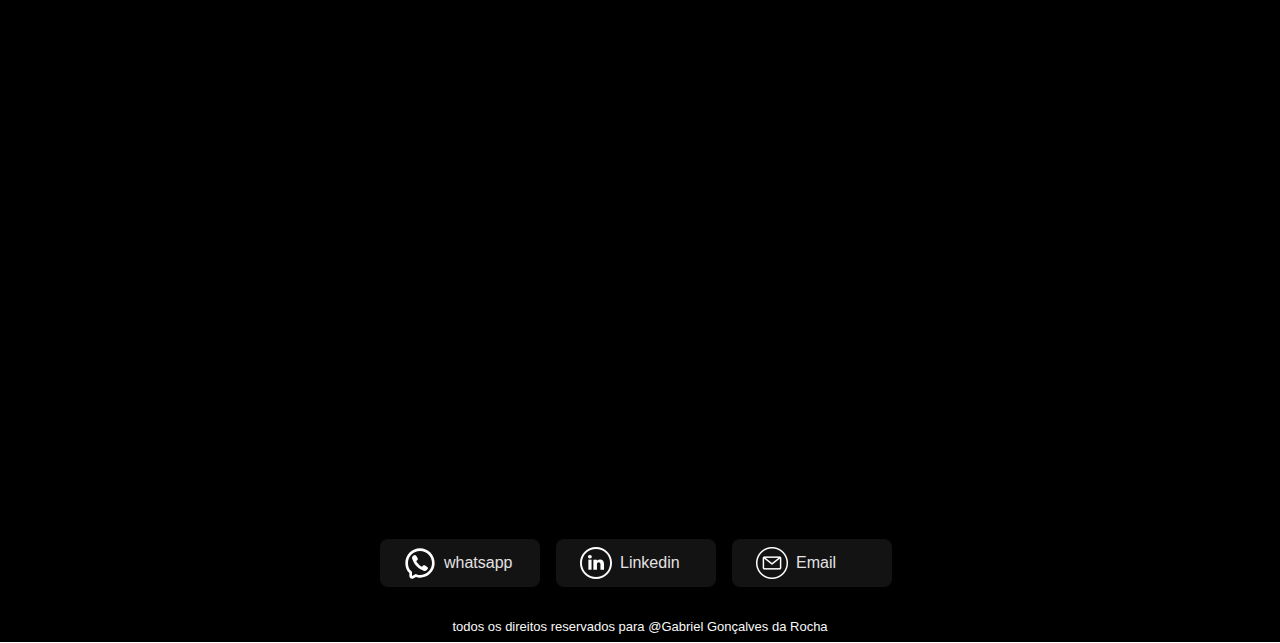
==== commit 74395b51: "add new job anf alter about-description" ====
--- a/index.html
+++ b/index.html
@@ -110,15 +110,16 @@
           </div>
         </div>
           <p>
-            Olá, eu sou Gabriel Gonçalves da Rocha, estudante de <strong>Ciência da Computação na Universidade Tuiuti do Paraná</strong>, 
-            atualmente no 3º semestre. Atualmente, trabalho na SANNARTECH, uma empresa especializada em automação de balanças rodoviárias,
-            onde atuo como desenvolvedor Delphi e ofereço suporte técnico interno e externo. Nesse ambiente, desenvolvi amplamente minhas habilidades em SQL, 
-            utilizando MySQL.
+            Olá, sou Gabriel Gonçalves da Rocha, estudante de <strong>Ciência da Computação na Universidade Tuiuti do Paraná</strong>, atualmente no 4º semestre. Minha trajetória 
+            profissional começou na SANNARTECH, uma empresa especializada em automação de balanças rodoviárias, onde atuei como desenvolvedor Delphi. 
+            Nesse período, refinei minhas habilidades em SQL, especialmente com MySQL, e fortalecei minha lógica de programação. Atualmente, 
+            <strong>trabalho como Analista de Sistemas na WHB AUTOMOTIVE</strong>, onde estou aprofundando meus conhecimentos em desenvolvimento web e adquirindo experiência em colaborar com grandes equipes.
+
           </p>
           <p>
             Minha trajetória no desenvolvimento começou bem antes, com foco no front-end, onde estudei e utilizei tecnologias como Node.js
             e Next.js. Recentemente, tenho <strong>me dedicado ao aprendizado de C#</strong> , com foco na utilização de APIs, 
-            além de continuar aprimorando minhas habilidades em Delphi no meu trabalho diário.
+            além de continuar aprimorando minhas habilidades em com desenvolvimento web no meu trabalho diário.
           </p>
           <p>
             Sou apaixonado por desenvolver soluções funcionais e práticas, e busco sempre oportunidades para crescer e 
@@ -146,10 +147,17 @@
             <div class="timeline-point"></div>
             <div class="timeline-text">
               <p class="company-name">SannarTech </p>
-              <p class="position">Desenvolvedor Delphi</p>
-              <p class="period">02/07/2024 - atualmente</p>
+              <p class="position">Desenvolvedor</p>
+              <p class="period">02/07/2024 - 04/01/2025</p>
             </div>
           </div>
+          <div class="timeline-item">
+            <div class="timeline-point"></div>
+            <div class="timeline-text">
+              <p class="company-name">Whb Automotive </p>
+              <p class="position">Analista de sistemas</p>
+              <p class="period">13/01/2025 - atualmente</p>
+            </div>
         </div>
         
         
@@ -279,7 +287,7 @@
         <div class="project-description">
           <h1>Controlador de Estoque</h1>
           <p>O Controlador de Estoque oferece uma gestão completa dos itens em estoque, permitindo a adição, remoção e atualização de produtos. Além disso, proporciona uma visão detalhada por meio de um dashboard, apresentando informações essenciais como variedade de itens, tipos entre outros.</p>
-          <a href="https://github.com/GabrielR0cha/Controlador-de-Estoque"> <button class="button-project">Github</button></a></button>
+          <a href="https://github.com/GabrielR0cha/Controlador-de-Estoque"> <button class="button-project">GitHub</button></a></button>
 
         </div>
 
@@ -295,7 +303,7 @@
         <div class="project-description">
           <h1>Cursoflix Back End</h1>
           <p>Descrição do Projeto: API CursoFlix A API CursoFlix é uma aplicação desenvolvida em Node.js que serve como backend para a plataforma de cursos de programação CursoFlix. Ela oferece uma variedade de funcionalidades para gerenciar cursos, vídeos, imagens, categorias, likes, favoritos e outros recursos relacionados.</p>
-          <a href="https://github.com/GabrielR0cha/Cursoflix-BackEnd"> <button class="button-project">Github</button></a></button>
+          <a href="https://github.com/GabrielR0cha/Cursoflix-BackEnd"> <button class="button-project">GitHub</button></a></button>
         </div>
 
       </div>
--- a/style.css
+++ b/style.css
@@ -149,10 +149,6 @@
     display: grid;
   }
 
-  .arrow-down {
-    /* display: none; */
-  }
-
   
 }
 
@@ -187,14 +183,14 @@
 
 .developer {
   font-size: 80px;
-  color: #f9f9f9;
+  color: #f9f9f9 ;
 
 }
 
 .description {
   margin-top: 1rem;
   width: 100%;
-  color: #e4e2e4;
+  color: var(--fifth-color-gray);
   font-size: large;
   
 }
@@ -213,7 +209,7 @@
 }
 
 .button-cv:hover {
-  transform: scale(1.1); /* Aumenta o botão em 10% */
+  transform: scale(1.1); 
 }
 
 .apresentation-image {
@@ -311,7 +307,7 @@
   flex-direction: column;
   height: 50%;
   font-size: 25px;
-  color:#d3d0d3;
+  color:#d3d0d3 ;
 }
 
 .description-about > h1 {
@@ -391,7 +387,6 @@
   margin-left:5rem ;
 
 }
-
 
 .timeline {
   display: flex;
@@ -642,7 +637,7 @@
   display: flex;
   align-items: center;
   text-decoration:none;
-  justify-content: center;
+  justify-content: start;
   padding: 0.5rem 1rem;
   width: 10rem;
   margin: 0.5rem;
@@ -836,12 +831,34 @@
     font-size: 20px;
     padding: 0;
   }
-}
-
+
+  .button-project {
+    margin-top: 2rem;
+  }
+
+  .contact-container {
+    margin: 0;
+  }
+}
+
+
+@media (max-width: 950px) {
+ 
+  .description-about {
+    font-size: 18px;
+  }
+
+  .about-container {
+    margin: 3rem;
+  }
+
+
+}
 @media (max-width: 850px) {
   .apresentation {
     flex-direction: column-reverse;
-    justify-content: flex-end;
+    justify-content: center;
+    
     align-items: center;
   }
   .apresentation-image {
@@ -883,13 +900,6 @@
     text-align: center;
   }
 
-  .description-about {
-    font-size: 18px;
-  }
-
-  .about-container {
-    margin: 3rem;
-  }
 
   .skiks-container {
     margin-right: 0;
@@ -908,7 +918,7 @@
 
 }
 
-@media (max-width: 650px) {
+@media (max-width: 750px) {
   .description-about > p {
     font-size: 15px;
   }
@@ -916,9 +926,18 @@
   .typing-effect > h1 {
     font-size: 25px;
   }
+  
+  .timeline-text {
+    width: 7rem;
+  }
+ 
 
   .skils-section > h1 {
     font-size: 25px;
+  }
+
+  .company-name {
+    font-size: 0.8rem;
   }
   
 
@@ -961,6 +980,50 @@
 
 }
 
+
+/* @media (max-width: 650px) {
+ 
+  .skiks-container {
+    padding: 0;
+    flex-direction: column;
+  }
+  .skils-card {
+    justify-content: flex-start;
+    margin: 0.5rem;
+    width: 15rem;
+    font-size: 15px;
+  }
+  .skils-img {
+    width: 32px;
+  }
+  
+  .projects-section > h1 {
+    font-size: 25px;
+  }
+  
+  .projects-container {
+    margin: 1rem;
+    height: 35rem;
+
+  }
+  .project-description  {
+    margin: 0.5rem;
+  }
+  .project-description > p {
+    font-size: 15px;
+
+  }
+
+  .contact-section {
+    padding-top: 0;
+  }
+
+  .project-description > h1 {
+    font-size: 20px;
+  }
+} */
+
+
 @media (max-width: 560px) {
   .frame {
     height: 12rem;
@@ -992,18 +1055,6 @@
     padding: 1rem 2rem;
   }
 
-  .work-and-school-container {
-    display: flex;
-    flex-direction: column;
-    justify-content: center;
-    align-items: center;
-    margin: 0px;
-  }
-
-  .work-and-school-professional {
-    justify-content: center;
-    align-items: center;
-  }
 
 .work-and-school-container > div > h1{
   display: flex;
@@ -1039,7 +1090,7 @@
     content: "";
     position: absolute;
     top: 0;
-    left: 10px;
+    left: 41px;
     width: 2px;
     height: 100%;
     z-index: 0;
